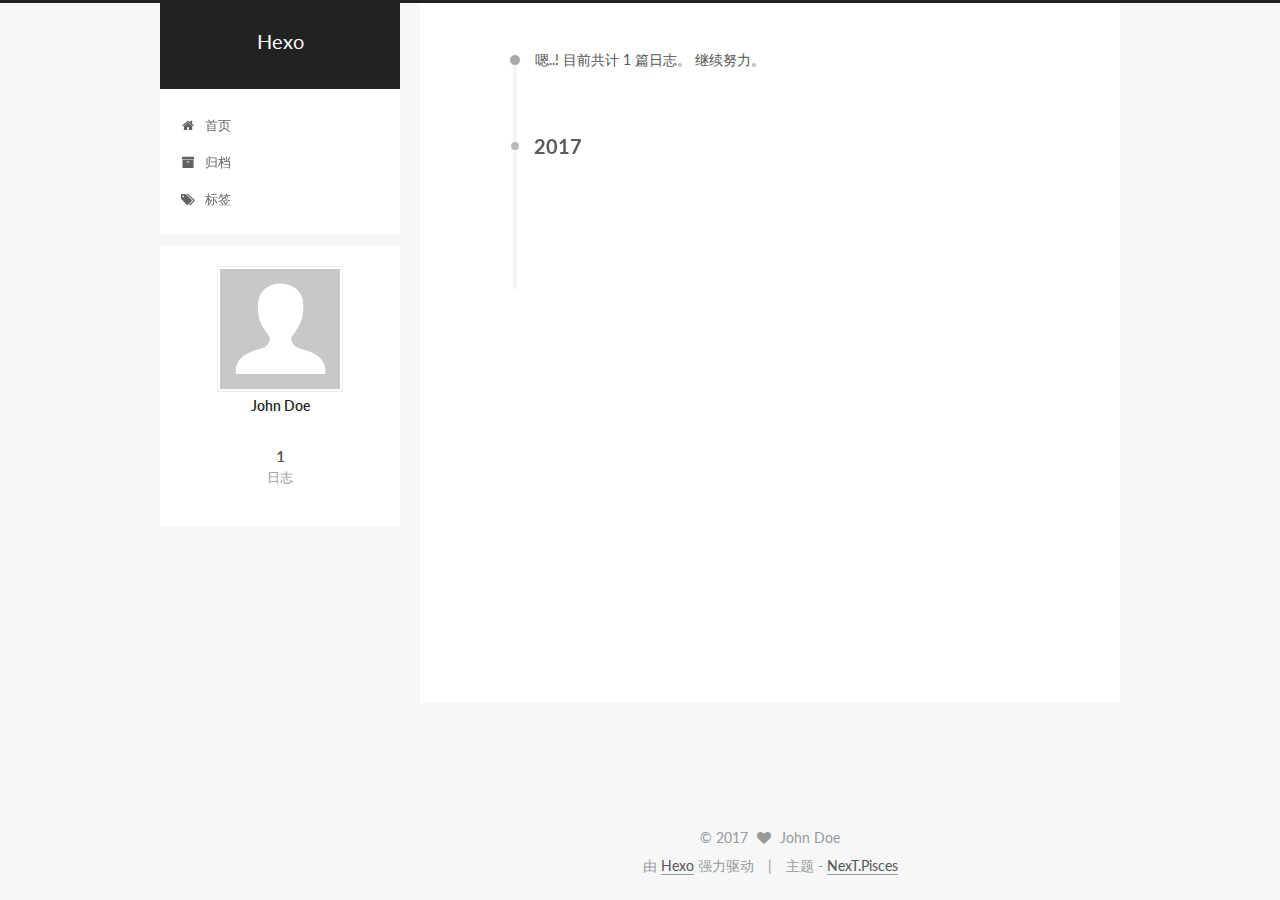
==== archives/index.html @ 8f7e2309 "Site updated: 2017-07-12 00:40:39" ====
<!doctype html>



  


<html class="theme-next pisces use-motion" lang="zh-Hans">
<head>
  <meta charset="UTF-8"/>
<meta http-equiv="X-UA-Compatible" content="IE=edge" />
<meta name="viewport" content="width=device-width, initial-scale=1, maximum-scale=1"/>









<meta http-equiv="Cache-Control" content="no-transform" />
<meta http-equiv="Cache-Control" content="no-siteapp" />















  
  
  <link href="/lib/fancybox/source/jquery.fancybox.css?v=2.1.5" rel="stylesheet" type="text/css" />




  
  
  
  

  
    
    
  

  

  

  

  

  
    
    
    <link href="//fonts.googleapis.com/css?family=Lato:300,300italic,400,400italic,700,700italic&subset=latin,latin-ext" rel="stylesheet" type="text/css">
  






<link href="/lib/font-awesome/css/font-awesome.min.css?v=4.6.2" rel="stylesheet" type="text/css" />

<link href="/css/main.css?v=5.1.1" rel="stylesheet" type="text/css" />


  <meta name="keywords" content="Hexo, NexT" />








  <link rel="shortcut icon" type="image/x-icon" href="/favicon.ico?v=5.1.1" />






<meta property="og:type" content="website">
<meta property="og:title" content="Hexo">
<meta property="og:url" content="http://yoursite.com/archives/index.html">
<meta property="og:site_name" content="Hexo">
<meta name="twitter:card" content="summary">
<meta name="twitter:title" content="Hexo">



<script type="text/javascript" id="hexo.configurations">
  var NexT = window.NexT || {};
  var CONFIG = {
    root: '/',
    scheme: 'Pisces',
    sidebar: {"position":"left","display":"post","offset":12,"offset_float":0,"b2t":false,"scrollpercent":false,"onmobile":false},
    fancybox: true,
    motion: true,
    duoshuo: {
      userId: '0',
      author: '博主'
    },
    algolia: {
      applicationID: '',
      apiKey: '',
      indexName: '',
      hits: {"per_page":10},
      labels: {"input_placeholder":"Search for Posts","hits_empty":"We didn't find any results for the search: ${query}","hits_stats":"${hits} results found in ${time} ms"}
    }
  };
</script>



  <link rel="canonical" href="http://yoursite.com/archives/"/>





  <title>归档 | Hexo</title>
  














</head>

<body itemscope itemtype="http://schema.org/WebPage" lang="zh-Hans">

  
  
    
  

  <div class="container sidebar-position-left  page-archive  ">
    <div class="headband"></div>

    <header id="header" class="header" itemscope itemtype="http://schema.org/WPHeader">
      <div class="header-inner"><div class="site-brand-wrapper">
  <div class="site-meta ">
    

    <div class="custom-logo-site-title">
      <a href="/"  class="brand" rel="start">
        <span class="logo-line-before"><i></i></span>
        <span class="site-title">Hexo</span>
        <span class="logo-line-after"><i></i></span>
      </a>
    </div>
      
        <p class="site-subtitle"></p>
      
  </div>

  <div class="site-nav-toggle">
    <button>
      <span class="btn-bar"></span>
      <span class="btn-bar"></span>
      <span class="btn-bar"></span>
    </button>
  </div>
</div>

<nav class="site-nav">
  

  
    <ul id="menu" class="menu">
      
        
        <li class="menu-item menu-item-home">
          <a href="/" rel="section">
            
              <i class="menu-item-icon fa fa-fw fa-home"></i> <br />
            
            首页
          </a>
        </li>
      
        
        <li class="menu-item menu-item-archives">
          <a href="/archives/" rel="section">
            
              <i class="menu-item-icon fa fa-fw fa-archive"></i> <br />
            
            归档
          </a>
        </li>
      
        
        <li class="menu-item menu-item-tags">
          <a href="/tags/" rel="section">
            
              <i class="menu-item-icon fa fa-fw fa-tags"></i> <br />
            
            标签
          </a>
        </li>
      

      
    </ul>
  

  
</nav>



 </div>
    </header>

    <main id="main" class="main">
      <div class="main-inner">
        <div class="content-wrap">
          <div id="content" class="content">
            

  <section id="posts" class="posts-collapse">
    <span class="archive-move-on"></span>

    <span class="archive-page-counter">
      
      
      
        
      
      嗯..! 目前共计 1 篇日志。 继续努力。
    </span>

    

      
      
      

      
        
        <div class="collection-title">
          <h2 class="archive-year motion-element" id="archive-year-2017">2017</h2>
        </div>
      
      

      

  <article class="post post-type-normal" itemscope itemtype="http://schema.org/Article">
    <header class="post-header">

      <h2 class="post-title">
        
            <a class="post-title-link" href="/2017/07/11/hello-world/" itemprop="url">
              
                <span itemprop="name">Hello World</span>
              
            </a>
        
      </h2>

      <div class="post-meta">
        <time class="post-time" itemprop="dateCreated"
              datetime="2017-07-11T23:07:12+08:00"
              content="2017-07-11" >
          07-11
        </time>
      </div>

    </header>
  </article>



    

  </section>

  



          </div>
          


          

        </div>
        
          
  
  <div class="sidebar-toggle">
    <div class="sidebar-toggle-line-wrap">
      <span class="sidebar-toggle-line sidebar-toggle-line-first"></span>
      <span class="sidebar-toggle-line sidebar-toggle-line-middle"></span>
      <span class="sidebar-toggle-line sidebar-toggle-line-last"></span>
    </div>
  </div>

  <aside id="sidebar" class="sidebar">
    <div id="sidebar-dimmer"></div>
    <div class="sidebar-inner">

      

      

      <section class="site-overview sidebar-panel sidebar-panel-active">
        <div class="site-author motion-element" itemprop="author" itemscope itemtype="http://schema.org/Person">
          <img class="site-author-image" itemprop="image"
               src="/images/avatar.gif"
               alt="John Doe" />
          <p class="site-author-name" itemprop="name">John Doe</p>
           
              <p class="site-description motion-element" itemprop="description"></p>
          
        </div>
        <nav class="site-state motion-element">

          
            <div class="site-state-item site-state-posts">
              <a href="/archives/">
                <span class="site-state-item-count">1</span>
                <span class="site-state-item-name">日志</span>
              </a>
            </div>
          

          

          

        </nav>

        

        <div class="links-of-author motion-element">
          
        </div>

        
        

        
        

        


      </section>

      

      

    </div>
  </aside>


        
      </div>
    </main>

    <footer id="footer" class="footer">
      <div class="footer-inner">
        <div class="copyright" >
  
  &copy; 
  <span itemprop="copyrightYear">2017</span>
  <span class="with-love">
    <i class="fa fa-heart"></i>
  </span>
  <span class="author" itemprop="copyrightHolder">John Doe</span>
</div>


<div class="powered-by">
  由 <a class="theme-link" href="https://hexo.io">Hexo</a> 强力驱动
</div>

<div class="theme-info">
  主题 -
  <a class="theme-link" href="https://github.com/iissnan/hexo-theme-next">
    NexT.Pisces
  </a>
</div>


        

        
      </div>
    </footer>

    
      <div class="back-to-top">
        <i class="fa fa-arrow-up"></i>
        
      </div>
    

  </div>

  

<script type="text/javascript">
  if (Object.prototype.toString.call(window.Promise) !== '[object Function]') {
    window.Promise = null;
  }
</script>









  












  
  <script type="text/javascript" src="/lib/jquery/index.js?v=2.1.3"></script>

  
  <script type="text/javascript" src="/lib/fastclick/lib/fastclick.min.js?v=1.0.6"></script>

  
  <script type="text/javascript" src="/lib/jquery_lazyload/jquery.lazyload.js?v=1.9.7"></script>

  
  <script type="text/javascript" src="/lib/velocity/velocity.min.js?v=1.2.1"></script>

  
  <script type="text/javascript" src="/lib/velocity/velocity.ui.min.js?v=1.2.1"></script>

  
  <script type="text/javascript" src="/lib/fancybox/source/jquery.fancybox.pack.js?v=2.1.5"></script>


  


  <script type="text/javascript" src="/js/src/utils.js?v=5.1.1"></script>

  <script type="text/javascript" src="/js/src/motion.js?v=5.1.1"></script>



  
  


  <script type="text/javascript" src="/js/src/affix.js?v=5.1.1"></script>

  <script type="text/javascript" src="/js/src/schemes/pisces.js?v=5.1.1"></script>



  
  
    <script type="text/javascript" id="motion.page.archive">
      $('.archive-year').velocity('transition.slideLeftIn');
    </script>
  


  


  <script type="text/javascript" src="/js/src/bootstrap.js?v=5.1.1"></script>



  


  




	





  





  






  





  

  

  

  

  

  

</body>
</html>
---- css/main.css ----
/* normalize.css v3.0.2 | MIT License | git.io/normalize */
html {
  font-family: sans-serif; /* 1 */
  -ms-text-size-adjust: 100%; /* 2 */
  -webkit-text-size-adjust: 100%; /* 2 */
}
body {
  margin: 0;
}
article,
aside,
details,
figcaption,
figure,
footer,
header,
hgroup,
main,
menu,
nav,
section,
summary {
  display: block;
}
audio,
canvas,
progress,
video {
  display: inline-block; /* 1 */
  vertical-align: baseline; /* 2 */
}
audio:not([controls]) {
  display: none;
  height: 0;
}
[hidden],
template {
  display: none;
}
a {
  background-color: transparent;
}
a:active,
a:hover {
  outline: 0;
}
abbr[title] {
  border-bottom: 1px dotted;
}
b,
strong {
  font-weight: bold;
}
dfn {
  font-style: italic;
}
h1 {
  font-size: 2em;
  margin: 0.67em 0;
}
mark {
  background: #ff0;
  color: #000;
}
small {
  font-size: 80%;
}
sub,
sup {
  font-size: 75%;
  line-height: 0;
  position: relative;
  vertical-align: baseline;
}
sup {
  top: -0.5em;
}
sub {
  bottom: -0.25em;
}
img {
  border: 0;
}
svg:not(:root) {
  overflow: hidden;
}
figure {
  margin: 1em 40px;
}
hr {
  -moz-box-sizing: content-box;
  box-sizing: content-box;
  height: 0;
}
pre {
  overflow: auto;
}
code,
kbd,
pre,
samp {
  font-family: monospace, monospace;
  font-size: 1em;
}
button,
input,
optgroup,
select,
textarea {
  color: inherit; /* 1 */
  font: inherit; /* 2 */
  margin: 0; /* 3 */
}
button {
  overflow: visible;
}
button,
select {
  text-transform: none;
}
button,
html input[type="button"],
input[type="reset"],
input[type="submit"] {
  -webkit-appearance: button; /* 2 */
  cursor: pointer; /* 3 */
}
button[disabled],
html input[disabled] {
  cursor: default;
}
button::-moz-focus-inner,
input::-moz-focus-inner {
  border: 0;
  padding: 0;
}
input {
  line-height: normal;
}
input[type="checkbox"],
input[type="radio"] {
  box-sizing: border-box; /* 1 */
  padding: 0; /* 2 */
}
input[type="number"]::-webkit-inner-spin-button,
input[type="number"]::-webkit-outer-spin-button {
  height: auto;
}
input[type="search"] {
  -webkit-appearance: textfield; /* 1 */
  -moz-box-sizing: content-box;
  -webkit-box-sizing: content-box; /* 2 */
  box-sizing: content-box;
}
input[type="search"]::-webkit-search-cancel-button,
input[type="search"]::-webkit-search-decoration {
  -webkit-appearance: none;
}
fieldset {
  border: 1px solid #c0c0c0;
  margin: 0 2px;
  padding: 0.35em 0.625em 0.75em;
}
legend {
  border: 0; /* 1 */
  padding: 0; /* 2 */
}
textarea {
  overflow: auto;
}
optgroup {
  font-weight: bold;
}
table {
  border-collapse: collapse;
  border-spacing: 0;
}
td,
th {
  padding: 0;
}
::selection {
  background: #262a30;
  color: #fff;
}
body {
  position: relative;
  font-family: 'Lato', "PingFang SC", "Microsoft YaHei", sans-serif;
  font-size: 14px;
  line-height: 2;
  color: #555;
  background: #f5f7f9;
}
@media (max-width: 767px) {
  body {
    padding-right: 0 !important;
  }
}
@media (min-width: 768px) and (max-width: 991px) {
  body {
    padding-right: 0 !important;
  }
}
@media (min-width: 1600px) {
  body {
    font-size: 16px;
  }
}
h1,
h2,
h3,
h4,
h5,
h6 {
  margin: 0;
  padding: 0;
  font-weight: bold;
  line-height: 1.5;
  font-family: 'Lato', "PingFang SC", "Microsoft YaHei", sans-serif;
}
h2,
h3,
h4,
h5,
h6 {
  margin: 20px 0 15px;
}
h1 {
  font-size: 22px;
}
@media (max-width: 767px) {
  h1 {
    font-size: 18px;
  }
}
h2 {
  font-size: 20px;
}
@media (max-width: 767px) {
  h2 {
    font-size: 16px;
  }
}
h3 {
  font-size: 18px;
}
@media (max-width: 767px) {
  h3 {
    font-size: 14px;
  }
}
h4 {
  font-size: 16px;
}
@media (max-width: 767px) {
  h4 {
    font-size: 12px;
  }
}
h5 {
  font-size: 14px;
}
@media (max-width: 767px) {
  h5 {
    font-size: 10px;
  }
}
h6 {
  font-size: 12px;
}
@media (max-width: 767px) {
  h6 {
    font-size: 8px;
  }
}
p {
  margin: 0 0 25px 0;
}
a {
  color: #555;
  text-decoration: none;
  border-bottom: 1px solid #999;
  word-wrap: break-word;
}
a:hover {
  color: #222;
  border-bottom-color: #222;
}
blockquote {
  margin: 0;
  padding: 0;
}
img {
  display: block;
  margin: auto;
  max-width: 100%;
  height: auto;
}
hr {
  margin: 40px 0;
  height: 3px;
  border: none;
  background-color: #ddd;
  background-image: repeating-linear-gradient(-45deg, #fff, #fff 4px, transparent 4px, transparent 8px);
}
blockquote {
  padding: 0 15px;
  color: #666;
  border-left: 4px solid #ddd;
}
blockquote cite::before {
  content: "-";
  padding: 0 5px;
}
dt {
  font-weight: 700;
}
dd {
  margin: 0;
  padding: 0;
}
.text-left {
  text-align: left;
}
.text-center {
  text-align: center;
}
.text-right {
  text-align: right;
}
.text-justify {
  text-align: justify;
}
.text-nowrap {
  white-space: nowrap;
}
.text-lowercase {
  text-transform: lowercase;
}
.text-uppercase {
  text-transform: uppercase;
}
.text-capitalize {
  text-transform: capitalize;
}
.center-block {
  display: block;
  margin-left: auto;
  margin-right: auto;
}
.clearfix:before,
.clearfix:after {
  content: " ";
  display: table;
}
.clearfix:after {
  clear: both;
}
.pullquote {
  width: 45%;
}
.pullquote.left {
  float: left;
  margin-left: 5px;
  margin-right: 10px;
}
.pullquote.right {
  float: right;
  margin-left: 10px;
  margin-right: 5px;
}
.affix.affix.affix {
  position: fixed;
}
.translation {
  margin-top: -20px;
  font-size: 14px;
  color: #999;
}
.scrollbar-measure {
  width: 100px;
  height: 100px;
  overflow: scroll;
  position: absolute;
  top: -9999px;
}
.use-motion .motion-element {
  opacity: 0;
}
table {
  margin: 20px 0;
  width: 100%;
  border-collapse: collapse;
  border-spacing: 0;
  border: 1px solid #ddd;
  font-size: 14px;
  table-layout: fixed;
  word-wrap: break-all;
}
table>tbody>tr:nth-of-type(odd) {
  background-color: #f9f9f9;
}
table>tbody>tr:hover {
  background-color: #f5f5f5;
}
caption,
th,
td {
  padding: 8px;
  text-align: left;
  vertical-align: middle;
  font-weight: normal;
}
th,
td {
  border-bottom: 3px solid #ddd;
  border-right: 1px solid #eee;
}
th {
  padding-bottom: 10px;
  font-weight: 700;
}
td {
  border-bottom-width: 1px;
}
html,
body {
  height: 100%;
}
.container {
  position: relative;
  min-height: 100%;
}
.header-inner {
  margin: 0 auto;
  padding: 100px 0 70px;
  width: 700px;
}
@media (min-width: 1600px) {
  .container .header-inner {
    width: 900px;
  }
}
.main {
  padding-bottom: 150px;
}
.main-inner {
  margin: 0 auto;
  width: 700px;
}
@media (min-width: 1600px) {
  .container .main-inner {
    width: 900px;
  }
}
.footer {
  position: absolute;
  left: 0;
  bottom: 0;
  width: 100%;
  min-height: 50px;
}
.footer-inner {
  box-sizing: border-box;
  margin: 20px auto;
  width: 700px;
}
@media (min-width: 1600px) {
  .container .footer-inner {
    width: 900px;
  }
}
pre,
.highlight {
  overflow: auto;
  margin: 20px 0;
  padding: 0;
  font-size: 13px;
  color: #4d4d4c;
  background: #f7f7f7;
  line-height: 1.6;
}
pre,
code {
  font-family: consolas, Menlo, "PingFang SC", "Microsoft YaHei", monospace;
}
code {
  padding: 2px 4px;
  word-wrap: break-word;
  color: #555;
  background: #eee;
  border-radius: 3px;
  font-size: 13px;
}
pre code {
  padding: 0;
  color: #4d4d4c;
  background: none;
  text-shadow: none;
}
.highlight {
  border-radius: 1px;
}
.highlight pre {
  border: none;
  margin: 0;
  padding: 10px 0;
}
.highlight table {
  margin: 0;
  width: auto;
  border: none;
}
.highlight td {
  border: none;
  padding: 0;
}
.highlight figcaption {
  font-size: 1em;
  color: #4d4d4c;
  line-height: 1em;
  margin-bottom: 1em;
}
.highlight figcaption:before,
.highlight figcaption:after {
  content: " ";
  display: table;
}
.highlight figcaption:after {
  clear: both;
}
.highlight figcaption a {
  float: right;
  color: #4d4d4c;
}
.highlight figcaption a:hover {
  border-bottom-color: #4d4d4c;
}
.highlight .gutter pre {
  padding-left: 10px;
  padding-right: 10px;
  color: #869194;
  text-align: right;
  background-color: #eff2f3;
}
.highlight .code pre {
  width: 100%;
  padding-left: 10px;
  padding-right: 10px;
  background-color: #f7f7f7;
}
.highlight .line {
  height: 20px;
}
.gutter {
  -webkit-user-select: none;
  -moz-user-select: none;
  -ms-user-select: none;
  user-select: none;
}
.gist table {
  width: auto;
}
.gist table td {
  border: none;
}
pre .deletion {
  background: #fdd;
}
pre .addition {
  background: #dfd;
}
pre .meta {
  color: #8959a8;
}
pre .comment {
  color: #8e908c;
}
pre .variable,
pre .attribute,
pre .tag,
pre .regexp,
pre .ruby .constant,
pre .xml .tag .title,
pre .xml .pi,
pre .xml .doctype,
pre .html .doctype,
pre .css .id,
pre .css .class,
pre .css .pseudo {
  color: #c82829;
}
pre .number,
pre .preprocessor,
pre .built_in,
pre .literal,
pre .params,
pre .constant,
pre .command {
  color: #f5871f;
}
pre .ruby .class .title,
pre .css .rules .attribute,
pre .string,
pre .value,
pre .inheritance,
pre .header,
pre .ruby .symbol,
pre .xml .cdata,
pre .special,
pre .number,
pre .formula {
  color: #718c00;
}
pre .title,
pre .css .hexcolor {
  color: #3e999f;
}
pre .function,
pre .python .decorator,
pre .python .title,
pre .ruby .function .title,
pre .ruby .title .keyword,
pre .perl .sub,
pre .javascript .title,
pre .coffeescript .title {
  color: #4271ae;
}
pre .keyword,
pre .javascript .function {
  color: #8959a8;
}
.full-image.full-image.full-image {
  border: none;
  max-width: 100%;
  width: auto;
  margin: 20px auto;
}
@media (min-width: 992px) {
  .full-image.full-image.full-image {
    max-width: none;
    width: 118%;
    margin: 0 -9%;
  }
}
.blockquote-center,
.page-home .post-type-quote blockquote,
.page-post-detail .post-type-quote blockquote {
  position: relative;
  margin: 40px 0;
  padding: 0;
  border-left: none;
  text-align: center;
}
.blockquote-center::before,
.page-home .post-type-quote blockquote::before,
.page-post-detail .post-type-quote blockquote::before,
.blockquote-center::after,
.page-home .post-type-quote blockquote::after,
.page-post-detail .post-type-quote blockquote::after {
  position: absolute;
  content: ' ';
  display: block;
  width: 100%;
  height: 24px;
  opacity: 0.2;
  background-repeat: no-repeat;
  background-position: 0 -6px;
  background-size: 22px 22px;
}
.blockquote-center::before,
.page-home .post-type-quote blockquote::before,
.page-post-detail .post-type-quote blockquote::before {
  top: -20px;
  background-image: url("../images/quote-l.svg");
  border-top: 1px solid #ccc;
}
.blockquote-center::after,
.page-home .post-type-quote blockquote::after,
.page-post-detail .post-type-quote blockquote::after {
  bottom: -20px;
  background-image: url("../images/quote-r.svg");
  border-bottom: 1px solid #ccc;
  background-position: 100% 8px;
}
.blockquote-center p,
.page-home .post-type-quote blockquote p,
.page-post-detail .post-type-quote blockquote p,
.blockquote-center div,
.page-home .post-type-quote blockquote div,
.page-post-detail .post-type-quote blockquote div {
  text-align: center;
}
.post .post-body .group-picture img {
  box-sizing: border-box;
  padding: 0 3px;
  border: none;
}
.post .group-picture-row {
  overflow: hidden;
  margin-top: 6px;
}
.post .group-picture-row:first-child {
  margin-top: 0;
}
.post .group-picture-column {
  float: left;
}
.page-post-detail .post-body .group-picture-column {
  float: none;
  margin-top: 10px;
  width: auto !important;
}
.page-post-detail .post-body .group-picture-column img {
  margin: 0 auto;
}
.page-archive .group-picture-container {
  overflow: hidden;
}
.page-archive .group-picture-row {
  float: left;
}
.page-archive .group-picture-row:first-child {
  margin-top: 6px;
}
.page-archive .group-picture-column {
  max-width: 150px;
  max-height: 150px;
}
.note {
  padding: 20px;
  margin: 20px 0;
  border: 1px solid #eee;
  border-left-width: 5px;
  border-radius: 3px;
}
.note h2,
.note h3,
.note h4,
.note h5,
.note h6 {
  margin-top: 0;
  margin-bottom: 5px;
  padding-top: 0 !important;
}
.note p:last-child {
  margin-bottom: 0;
}
.note code {
  border-radius: 3px;
}
.note+.note {
  margin-top: -5px;
}
.default {
  border-left-color: #777;
}
.default h2,
.default h3,
.default h4,
.default h5,
.default h6 {
  color: #777;
}
.primary {
  border-left-color: #428bca;
}
.primary h2,
.primary h3,
.primary h4,
.primary h5,
.primary h6 {
  color: #428bca;
}
.success {
  border-left-color: #5cb85c;
}
.success h2,
.success h3,
.success h4,
.success h5,
.success h6 {
  color: #5cb85c;
}
.danger {
  border-left-color: #d9534f;
}
.danger h2,
.danger h3,
.danger h4,
.danger h5,
.danger h6 {
  color: #d9534f;
}
.warning {
  border-left-color: #f0ad4e;
}
.warning h2,
.warning h3,
.warning h4,
.warning h5,
.warning h6 {
  color: #f0ad4e;
}
.info {
  border-left-color: #5bc0de;
}
.info h2,
.info h3,
.info h4,
.info h5,
.info h6 {
  color: #5bc0de;
}
.btn {
  display: inline-block;
  padding: 0 20px;
  font-size: 14px;
  color: #fff;
  background: #222;
  border: 2px solid #555;
  text-decoration: none;
  border-radius: 0;
  transition-property: background-color;
  transition-duration: 0.2s;
  transition-timing-function: ease-in-out;
  transition-delay: 0s;
}
.btn:hover,
.post-button .btn:hover {
  border-color: #222;
  color: #fff;
  background: #222;
}
.btn-bar {
  display: block;
  width: 22px;
  height: 2px;
  background: #555;
  border-radius: 1px;
}
.btn-bar+.btn-bar {
  margin-top: 4px;
}
.pagination {
  margin: 120px 0 40px;
  text-align: center;
  border-top: 1px solid #eee;
}
.page-number-basic,
.pagination .prev,
.pagination .next,
.pagination .page-number,
.pagination .space {
  display: inline-block;
  position: relative;
  top: -1px;
  margin: 0 10px;
  padding: 0 10px;
  line-height: 30px;
}
@media (max-width: 767px) {
  .page-number-basic,
  .pagination .prev,
  .pagination .next,
  .pagination .page-number,
  .pagination .space {
    margin: 0 5px;
  }
}
.pagination .prev,
.pagination .next,
.pagination .page-number {
  border-bottom: 0;
  border-top: 1px solid #eee;
  transition-property: border-color;
  transition-duration: 0.2s;
  transition-timing-function: ease-in-out;
  transition-delay: 0s;
}
.pagination .prev:hover,
.pagination .next:hover,
.pagination .page-number:hover {
  border-top-color: #222;
}
.pagination .space {
  padding: 0;
  margin: 0;
}
.pagination .prev {
  margin-left: 0;
}
.pagination .next {
  margin-right: 0;
}
.pagination .page-number.current {
  color: #fff;
  background: #ccc;
  border-top-color: #ccc;
}
@media (max-width: 767px) {
  .pagination {
    border-top: none;
  }
  .pagination .prev,
  .pagination .next,
  .pagination .page-number {
    margin-bottom: 10px;
    border-top: 0;
    border-bottom: 1px solid #eee;
  }
  .pagination .prev:hover,
  .pagination .next:hover,
  .pagination .page-number:hover {
    border-bottom-color: #222;
  }
}
.comments {
  margin: 60px 20px 0;
}
.tag-cloud {
  text-align: center;
}
.tag-cloud a {
  display: inline-block;
  margin: 10px;
}
.back-to-top {
  box-sizing: border-box;
  position: fixed;
  bottom: -100px;
  right: 30px;
  z-index: 1050;
  padding: 0 6px;
  width: 24px;
  background: #222;
  font-size: 12px;
  opacity: 0.6;
  color: #fff;
  cursor: pointer;
  text-align: center;
  -webkit-transform: translateZ(0);
  transition-property: bottom;
  transition-duration: 0.2s;
  transition-timing-function: ease-in-out;
  transition-delay: 0s;
}
@media (min-width: 768px) and (max-width: 991px) {
  .back-to-top {
    display: none !important;
  }
}
@media (max-width: 767px) {
  .back-to-top {
    display: none !important;
  }
}
.back-to-top.back-to-top-on {
  bottom: 30px;
}
.header {
  background: transparent;
}
.header-inner {
  position: relative;
}
.headband {
  height: 3px;
  background: #222;
}
.site-meta {
  margin: 0;
  text-align: center;
}
@media (max-width: 767px) {
  .site-meta {
    text-align: center;
  }
}
.brand {
  position: relative;
  display: inline-block;
  padding: 0 40px;
  color: #fff;
  background: #222;
  border-bottom: none;
}
.brand:hover {
  color: #fff;
}
.logo {
  display: inline-block;
  margin-right: 5px;
  line-height: 36px;
  vertical-align: top;
}
.site-title {
  display: inline-block;
  vertical-align: top;
  line-height: 36px;
  font-size: 20px;
  font-weight: normal;
  font-family: 'Lato', "PingFang SC", "Microsoft YaHei", sans-serif;
}
.site-subtitle {
  margin-top: 10px;
  font-size: 13px;
  color: #ddd;
}
.use-motion .brand {
  opacity: 0;
}
.use-motion .logo,
.use-motion .site-title,
.use-motion .site-subtitle {
  opacity: 0;
  position: relative;
  top: -10px;
}
.site-nav-toggle {
  display: none;
  position: absolute;
  top: 10px;
  left: 10px;
}
@media (max-width: 767px) {
  .site-nav-toggle {
    display: block;
  }
}
.site-nav-toggle button {
  margin-top: 2px;
  padding: 9px 10px;
  background: transparent;
  border: none;
}
@media (max-width: 767px) {
  .site-nav {
    display: none;
    margin: 0 -10px;
    padding: 0 10px;
    clear: both;
    border-top: 1px solid #ddd;
  }
}
@media (min-width: 768px) and (max-width: 991px) {
  .site-nav {
    display: block !important;
  }
}
@media (min-width: 992px) {
  .site-nav {
    display: block !important;
  }
}
.menu {
  margin-top: 20px;
  padding-left: 0;
  text-align: center;
}
.menu .menu-item {
  display: inline-block;
  margin: 0 10px;
  list-style: none;
}
@media screen and (max-width: 767px) {
  .menu .menu-item {
    margin-top: 10px;
  }
}
.menu .menu-item a {
  display: block;
  font-size: 13px;
  line-height: inherit;
  border-bottom: 1px solid transparent;
  transition-property: border-color;
  transition-duration: 0.2s;
  transition-timing-function: ease-in-out;
  transition-delay: 0s;
}
.menu .menu-item a:hover,
.menu-item-active a {
  border-bottom-color: #222;
}
.menu .menu-item .fa {
  margin-right: 5px;
}
.use-motion .menu-item {
  opacity: 0;
}
.post-body {
  font-family: 'Lato', "PingFang SC", "Microsoft YaHei", sans-serif;
}
@media (max-width: 767px) {
  .post-body {
    word-break: break-word;
  }
}
.post-body .fancybox img {
  display: block !important;
  margin: 0 auto;
  cursor: pointer;
  cursor: zoom-in;
  cursor: -webkit-zoom-in;
}
.post-body .image-caption,
.post-body .figure .caption {
  margin: 10px auto 15px;
  text-align: center;
  font-size: 14px;
  color: #999;
  font-weight: bold;
  line-height: 1;
}
.post-sticky-flag {
  display: inline-block;
  font-size: 16px;
  -ms-transform: rotate(30deg);
  -webkit-transform: rotate(30deg);
  -moz-transform: rotate(30deg);
  -ms-transform: rotate(30deg);
  -o-transform: rotate(30deg);
  transform: rotate(30deg);
}
.posts-expand {
  padding-top: 40px;
}
@media (max-width: 767px) {
  .posts-expand {
    margin: 0 20px;
  }
  .post-body pre {
    padding: 10px;
  }
  .post-body pre .gutter pre {
    padding-right: 10px;
  }
  .post-body .highlight {
    margin-left: 0px;
    margin-right: 0px;
    padding: 0;
  }
  .post-body .highlight .gutter pre {
    padding-right: 10px;
  }
}
@media (min-width: 992px) {
  .posts-expand .post-body {
    text-align: justify;
  }
}
.posts-expand .post-body h2,
.posts-expand .post-body h3,
.posts-expand .post-body h4,
.posts-expand .post-body h5,
.posts-expand .post-body h6 {
  padding-top: 10px;
}
.posts-expand .post-body h2 .header-anchor,
.posts-expand .post-body h3 .header-anchor,
.posts-expand .post-body h4 .header-anchor,
.posts-expand .post-body h5 .header-anchor,
.posts-expand .post-body h6 .header-anchor {
  float: right;
  margin-left: 10px;
  color: #ccc;
  border-bottom-style: none;
  visibility: hidden;
}
.posts-expand .post-body h2 .header-anchor:hover,
.posts-expand .post-body h3 .header-anchor:hover,
.posts-expand .post-body h4 .header-anchor:hover,
.posts-expand .post-body h5 .header-anchor:hover,
.posts-expand .post-body h6 .header-anchor:hover {
  color: inherit;
}
.posts-expand .post-body h2:hover .header-anchor,
.posts-expand .post-body h3:hover .header-anchor,
.posts-expand .post-body h4:hover .header-anchor,
.posts-expand .post-body h5:hover .header-anchor,
.posts-expand .post-body h6:hover .header-anchor {
  visibility: visible;
}
.posts-expand .post-body ul li {
  list-style: circle;
}
.posts-expand .post-body img {
  box-sizing: border-box;
  margin: auto;
  padding: 3px;
  border: 1px solid #ddd;
}
.posts-expand .fancybox img {
  margin: 0 auto;
}
@media (max-width: 767px) {
  .posts-collapse {
    margin: 0 20px;
  }
  .posts-collapse .post-title,
  .posts-collapse .post-meta {
    display: block;
    width: auto;
    text-align: left;
  }
}
.posts-collapse {
  position: relative;
  z-index: 1010;
  margin-left: 55px;
}
.posts-collapse::after {
  content: " ";
  position: absolute;
  top: 20px;
  left: 0;
  margin-left: -2px;
  width: 4px;
  height: 100%;
  background: #f5f5f5;
  z-index: -1;
}
@media (max-width: 767px) {
  .posts-collapse {
    margin: 0 20px;
  }
}
.posts-collapse .collection-title {
  position: relative;
  margin: 60px 0;
}
.posts-collapse .collection-title h1,
.posts-collapse .collection-title h2 {
  margin-left: 20px;
}
.posts-collapse .collection-title small {
  color: #bbb;
  margin-left: 5px;
}
.posts-collapse .collection-title::before {
  content: " ";
  position: absolute;
  left: 0;
  top: 50%;
  margin-left: -4px;
  margin-top: -4px;
  width: 8px;
  height: 8px;
  background: #bbb;
  border-radius: 50%;
}
.posts-collapse .post {
  margin: 30px 0;
}
.posts-collapse .post-header {
  position: relative;
  transition-duration: 0.2s;
  transition-timing-function: ease-in-out;
  transition-delay: 0s;
  transition-property: border;
  border-bottom: 1px dashed #ccc;
}
.posts-collapse .post-header::before {
  content: " ";
  position: absolute;
  left: 0;
  top: 12px;
  width: 6px;
  height: 6px;
  margin-left: -4px;
  background: #bbb;
  border-radius: 50%;
  border: 1px solid #fff;
  transition-duration: 0.2s;
  transition-timing-function: ease-in-out;
  transition-delay: 0s;
  transition-property: background;
}
.posts-collapse .post-header:hover {
  border-bottom-color: #666;
}
.posts-collapse .post-header:hover::before {
  background: #222;
}
.posts-collapse .post-meta {
  position: absolute;
  font-size: 12px;
  left: 20px;
  top: 5px;
}
.posts-collapse .post-comments-count {
  display: none;
}
.posts-collapse .post-title {
  margin-left: 60px;
  font-size: 16px;
  font-weight: normal;
  line-height: inherit;
}
.posts-collapse .post-title::after {
  margin-left: 3px;
  opacity: 0.6;
}
.posts-collapse .post-title a {
  color: #666;
  border-bottom: none;
}
.page-home .post-type-quote .post-header,
.page-post-detail .post-type-quote .post-header,
.page-home .post-type-quote .post-tags,
.page-post-detail .post-type-quote .post-tags {
  display: none;
}
.posts-expand .post-title {
  font-size: 26px;
  text-align: center;
  word-break: break-word;
  font-weight: 400;
}
@media (max-width: 767px) {
  .posts-expand .post-title {
    font-size: 22px;
  }
}
.posts-expand .post-title-link {
  display: inline-block;
  position: relative;
  color: #555;
  border-bottom: none;
  line-height: 1.2;
  vertical-align: top;
}
.posts-expand .post-title-link::before {
  content: "";
  position: absolute;
  width: 100%;
  height: 2px;
  bottom: 0;
  left: 0;
  background-color: #000;
  visibility: hidden;
  -webkit-transform: scaleX(0);
  -moz-transform: scaleX(0);
  -ms-transform: scaleX(0);
  -o-transform: scaleX(0);
  transform: scaleX(0);
  transition-duration: 0.2s;
  transition-timing-function: ease-in-out;
  transition-delay: 0s;
}
.posts-expand .post-title-link:hover::before {
  visibility: visible;
  -webkit-transform: scaleX(1);
  -moz-transform: scaleX(1);
  -ms-transform: scaleX(1);
  -o-transform: scaleX(1);
  transform: scaleX(1);
}
.posts-expand .post-title-link .fa {
  font-size: 16px;
}
.posts-expand .post-meta {
  margin: 3px 0 60px 0;
  color: #999;
  font-family: 'Lato', "PingFang SC", "Microsoft YaHei", sans-serif;
  font-size: 12px;
  text-align: center;
}
.posts-expand .post-meta .post-category-list {
  display: inline-block;
  margin: 0;
  padding: 3px;
}
.posts-expand .post-meta .post-category-list-link {
  color: #999;
}
.posts-expand .post-meta .post-description {
  font-size: 14px;
  margin-top: 2px;
}
.post-wordcount {
  display: inline-block;
}
.post-meta-divider {
  margin: 0 0.5em;
}
.post-meta-item-icon {
  margin-right: 3px;
}
@media (min-width: 768px) and (max-width: 991px) {
  .post-meta-item-icon {
    display: inline-block;
  }
}
@media (max-width: 767px) {
  .post-meta-item-icon {
    display: inline-block;
  }
}
@media (min-width: 768px) and (max-width: 991px) {
  .post-meta-item-text {
    display: none;
  }
}
@media (max-width: 767px) {
  .post-meta-item-text {
    display: none;
  }
}
@media (max-width: 767px) {
  .posts-expand .post-comments-count {
    display: none;
  }
}
.post-button {
  margin-top: 50px;
}
.post-button .btn {
  color: #555;
  font-size: 14px;
  background: #fff;
  border-radius: 2px;
  line-height: 2;
  margin: 0 4px 8px 4px;
}
.post-button .fa-fw {
  width: 1.285714285714286em;
  text-align: left;
}
.posts-expand .post-tags {
  margin-top: 40px;
  text-align: center;
}
.posts-expand .post-tags a {
  display: inline-block;
  margin-right: 10px;
  font-size: 13px;
}
.post-nav {
  display: table;
  margin-top: 15px;
  width: 100%;
  border-top: 1px solid #eee;
}
.post-nav-divider {
  display: table-cell;
  width: 10%;
}
.post-nav-item {
  display: table-cell;
  padding: 10px 0 0 0;
  width: 45%;
  vertical-align: top;
}
.post-nav-item a {
  position: relative;
  display: block;
  line-height: 25px;
  font-size: 14px;
  color: #555;
  border-bottom: none;
}
.post-nav-item a:hover {
  color: #222;
  border-bottom: none;
}
.post-nav-item a:active {
  top: 2px;
}
.post-nav-item .fa {
  position: absolute;
  top: 8px;
  left: 0;
  font-size: 12px;
}
.post-nav-next a {
  padding-left: 15px;
}
.post-nav-prev {
  text-align: right;
}
.post-nav-prev a {
  padding-right: 15px;
}
.post-nav-prev .fa {
  right: 0;
  left: auto;
}
.posts-expand .post-eof {
  display: block;
  margin: 80px auto 60px;
  width: 8%;
  height: 1px;
  background: #ccc;
  text-align: center;
}
.post:last-child .post-eof.post-eof.post-eof {
  display: none;
}
.post-gallery {
  display: table;
  table-layout: fixed;
  width: 100%;
  border-collapse: separate;
}
.post-gallery-row {
  display: table-row;
}
.post-gallery .post-gallery-img {
  display: table-cell;
  text-align: center;
  vertical-align: middle;
  border: none;
}
.post-gallery .post-gallery-img img {
  max-width: 100%;
  max-height: 100%;
  border: none;
}
.fancybox-close,
.fancybox-close:hover {
  border: none;
}
.sidebar {
  position: fixed;
  right: 0;
  top: 0;
  bottom: 0;
  width: 0;
  z-index: 1040;
  box-shadow: inset 0 2px 6px #000;
  background: #222;
  -webkit-transform: translateZ(0);
}
.sidebar a {
  color: #999;
  border-bottom-color: #555;
}
.sidebar a:hover {
  color: #eee;
}
@media (min-width: 768px) and (max-width: 991px) {
  .sidebar {
    display: none !important;
  }
}
@media (max-width: 767px) {
  .sidebar {
    display: none !important;
  }
}
.sidebar-inner {
  position: relative;
  padding: 20px 10px;
  color: #999;
  text-align: center;
}
.sidebar-toggle {
  position: fixed;
  right: 30px;
  bottom: 45px;
  width: 14px;
  height: 14px;
  padding: 5px;
  background: #222;
  line-height: 0;
  z-index: 1050;
  cursor: pointer;
  -webkit-transform: translateZ(0);
}
@media (min-width: 768px) and (max-width: 991px) {
  .sidebar-toggle {
    display: none !important;
  }
}
@media (max-width: 767px) {
  .sidebar-toggle {
    display: none !important;
  }
}
.sidebar-toggle-line {
  position: relative;
  display: inline-block;
  vertical-align: top;
  height: 2px;
  width: 100%;
  background: #fff;
  margin-top: 3px;
}
.sidebar-toggle-line:first-child {
  margin-top: 0;
}
.site-author-image {
  display: block;
  margin: 0 auto;
  padding: 2px;
  max-width: 120px;
  height: auto;
  border: 1px solid #eee;
}
.site-author-name {
  margin: 0;
  text-align: center;
  color: #222;
  font-weight: 600;
}
.site-description {
  margin-top: 0;
  text-align: center;
  font-size: 13px;
  color: #999;
}
.site-state {
  overflow: hidden;
  line-height: 1.4;
  white-space: nowrap;
  text-align: center;
}
.site-state-item {
  display: inline-block;
  padding: 0 15px;
  border-left: 1px solid #eee;
}
.site-state-item:first-child {
  border-left: none;
}
.site-state-item a {
  border-bottom: none;
}
.site-state-item-count {
  display: block;
  text-align: center;
  color: inherit;
  font-weight: 600;
  font-size: 16px;
}
.site-state-item-name {
  font-size: 13px;
  color: #999;
}
.feed-link {
  margin-top: 20px;
}
.feed-link a {
  display: inline-block;
  padding: 0 15px;
  color: #fc6423;
  border: 1px solid #fc6423;
  border-radius: 4px;
}
.feed-link a i {
  color: #fc6423;
  font-size: 14px;
}
.feed-link a:hover {
  color: #fff;
  background: #fc6423;
}
.feed-link a:hover i {
  color: #fff;
}
.links-of-author {
  margin-top: 20px;
}
.links-of-author a {
  display: inline-block;
  vertical-align: middle;
  margin-right: 10px;
  margin-bottom: 10px;
  border-bottom-color: #555;
  font-size: 13px;
}
.links-of-author a:before {
  display: inline-block;
  vertical-align: middle;
  margin-right: 3px;
  content: " ";
  width: 4px;
  height: 4px;
  border-radius: 50%;
  background: #ff5e6e;
}
.links-of-blogroll {
  font-size: 13px;
}
.links-of-blogroll-title {
  margin-top: 20px;
  font-size: 14px;
  font-weight: 600;
}
.links-of-blogroll-list {
  margin: 0;
  padding: 0;
  list-style: none;
}
.links-of-blogroll-item {
  padding: 2px 10px;
}
.sidebar-nav {
  margin: 0 0 20px;
  padding-left: 0;
}
.sidebar-nav li {
  display: inline-block;
  cursor: pointer;
  border-bottom: 1px solid transparent;
  font-size: 14px;
  color: #555;
}
.sidebar-nav li:hover {
  color: #fc6423;
}
.page-post-detail .sidebar-nav-toc {
  padding: 0 5px;
}
.page-post-detail .sidebar-nav-overview {
  margin-left: 10px;
}
.sidebar-nav .sidebar-nav-active {
  color: #fc6423;
  border-bottom-color: #fc6423;
}
.sidebar-nav .sidebar-nav-active:hover {
  color: #fc6423;
}
.sidebar-panel {
  display: none;
}
.sidebar-panel-active {
  display: block;
}
.post-toc-empty {
  font-size: 14px;
  color: #666;
}
.post-toc-wrap {
  overflow: hidden;
}
.post-toc {
  overflow: auto;
}
.post-toc ol {
  margin: 0;
  padding: 0 2px 5px 10px;
  text-align: left;
  list-style: none;
  font-size: 14px;
}
.post-toc ol > ol {
  padding-left: 0;
}
.post-toc ol a {
  transition-duration: 0.2s;
  transition-timing-function: ease-in-out;
  transition-delay: 0s;
  transition-property: all;
  color: #666;
  border-bottom-color: #ccc;
}
.post-toc ol a:hover {
  color: #000;
  border-bottom-color: #000;
}
.post-toc .nav-item {
  overflow: hidden;
  text-overflow: ellipsis;
  white-space: nowrap;
  line-height: 1.8;
}
.post-toc .nav .nav-child {
  display: none;
}
.post-toc .nav .active > .nav-child {
  display: block;
}
.post-toc .nav .active-current > .nav-child {
  display: block;
}
.post-toc .nav .active-current > .nav-child > .nav-item {
  display: block;
}
.post-toc .nav .active > a {
  color: #fc6423;
  border-bottom-color: #fc6423;
}
.post-toc .nav .active-current > a {
  color: #fc6423;
}
.post-toc .nav .active-current > a:hover {
  color: #fc6423;
}
.sidebar-active #sidebar-dimmer {
  opacity: 0.7;
  -webkit-transform: translateX(-150%);
  -webkit-transform: translateX(-150%);
  -moz-transform: translateX(-150%);
  -ms-transform: translateX(-150%);
  -o-transform: translateX(-150%);
  transform: translateX(-150%);
  transition: opacity 0.2s;
}
#sidebar-dimmer {
  display: none;
  position: absolute;
  top: 0;
  left: 100%;
  width: 200%;
  height: 100%;
  background: #000;
  opacity: 0;
  transition: opacity 0.2s, transform 0s 0.2s;
}
@media (max-width: 767px) {
  #sidebar-dimmer {
    display: block;
  }
}
.footer {
  font-size: 14px;
  color: #999;
}
.footer img {
  border: none;
}
.footer-inner {
  text-align: center;
}
.with-love {
  display: inline-block;
  margin: 0 5px;
}
.powered-by,
.theme-info {
  display: inline-block;
}
.powered-by {
  margin-right: 10px;
}
.powered-by::after {
  content: "|";
  padding-left: 10px;
}
.cc-license {
  margin-top: 10px;
  text-align: center;
}
.cc-license .cc-opacity {
  opacity: 0.7;
  border-bottom: none;
}
.cc-license .cc-opacity:hover {
  opacity: 0.9;
}
.cc-license img {
  display: inline-block;
}
.theme-next #ds-thread #ds-reset {
  color: #555;
}
.theme-next #ds-thread #ds-reset .ds-replybox {
  margin-bottom: 30px;
}
.theme-next #ds-thread #ds-reset .ds-replybox .ds-avatar,
.theme-next #ds-reset .ds-avatar img {
  box-shadow: none;
}
.theme-next #ds-thread #ds-reset .ds-textarea-wrapper {
  border-color: #c7d4e1;
  background: none;
  border-top-right-radius: 3px;
  border-top-left-radius: 3px;
}
.theme-next #ds-thread #ds-reset .ds-textarea-wrapper textarea {
  height: 60px;
}
.theme-next #ds-reset .ds-rounded-top {
  border-radius: 0;
}
.theme-next #ds-thread #ds-reset .ds-post-toolbar {
  box-sizing: border-box;
  border: 1px solid #c7d4e1;
  background: #f6f8fa;
}
.theme-next #ds-thread #ds-reset .ds-post-options {
  height: 40px;
  border: none;
  background: none;
}
.theme-next #ds-thread #ds-reset .ds-toolbar-buttons {
  top: 11px;
}
.theme-next #ds-thread #ds-reset .ds-sync {
  top: 5px;
}
.theme-next #ds-thread #ds-reset .ds-post-button {
  top: 4px;
  right: 5px;
  width: 90px;
  height: 30px;
  border: 1px solid #c5ced7;
  border-radius: 3px;
  background-image: linear-gradient(#fbfbfc, #f5f7f9);
  color: #60676d;
}
.theme-next #ds-thread #ds-reset .ds-post-button:hover {
  background-position: 0 -30px;
  color: #60676d;
}
.theme-next #ds-thread #ds-reset .ds-comments-info {
  padding: 10px 0;
}
.theme-next #ds-thread #ds-reset .ds-sort {
  display: none;
}
.theme-next #ds-thread #ds-reset li.ds-tab a.ds-current {
  border: none;
  background: #f6f8fa;
  color: #60676d;
}
.theme-next #ds-thread #ds-reset li.ds-tab a.ds-current:hover {
  background-color: #e9f0f7;
  color: #60676d;
}
.theme-next #ds-thread #ds-reset li.ds-tab a {
  border-radius: 2px;
  padding: 5px;
}
.theme-next #ds-thread #ds-reset .ds-login-buttons p {
  color: #999;
  line-height: 36px;
}
.theme-next #ds-thread #ds-reset .ds-login-buttons .ds-service-list li {
  height: 28px;
}
.theme-next #ds-thread #ds-reset .ds-service-list a {
  background: none;
  padding: 5px;
  border: 1px solid;
  border-radius: 3px;
  text-align: center;
}
.theme-next #ds-thread #ds-reset .ds-service-list a:hover {
  color: #fff;
  background: #666;
}
.theme-next #ds-thread #ds-reset .ds-service-list .ds-weibo {
  color: #fc9b00;
  border-color: #fc9b00;
}
.theme-next #ds-thread #ds-reset .ds-service-list .ds-weibo:hover {
  background: #fc9b00;
}
.theme-next #ds-thread #ds-reset .ds-service-list .ds-qq {
  color: #60a3ec;
  border-color: #60a3ec;
}
.theme-next #ds-thread #ds-reset .ds-service-list .ds-qq:hover {
  background: #60a3ec;
}
.theme-next #ds-thread #ds-reset .ds-service-list .ds-renren {
  color: #2e7ac4;
  border-color: #2e7ac4;
}
.theme-next #ds-thread #ds-reset .ds-service-list .ds-renren:hover {
  background: #2e7ac4;
}
.theme-next #ds-thread #ds-reset .ds-service-list .ds-douban {
  color: #37994c;
  border-color: #37994c;
}
.theme-next #ds-thread #ds-reset .ds-service-list .ds-douban:hover {
  background: #37994c;
}
.theme-next #ds-thread #ds-reset .ds-service-list .ds-kaixin {
  color: #fef20d;
  border-color: #fef20d;
}
.theme-next #ds-thread #ds-reset .ds-service-list .ds-kaixin:hover {
  background: #fef20d;
}
.theme-next #ds-thread #ds-reset .ds-service-list .ds-netease {
  color: #f00;
  border-color: #f00;
}
.theme-next #ds-thread #ds-reset .ds-service-list .ds-netease:hover {
  background: #f00;
}
.theme-next #ds-thread #ds-reset .ds-service-list .ds-sohu {
  color: #ffcb05;
  border-color: #ffcb05;
}
.theme-next #ds-thread #ds-reset .ds-service-list .ds-sohu:hover {
  background: #ffcb05;
}
.theme-next #ds-thread #ds-reset .ds-service-list .ds-baidu {
  color: #2831e0;
  border-color: #2831e0;
}
.theme-next #ds-thread #ds-reset .ds-service-list .ds-baidu:hover {
  background: #2831e0;
}
.theme-next #ds-thread #ds-reset .ds-service-list .ds-google {
  color: #166bec;
  border-color: #166bec;
}
.theme-next #ds-thread #ds-reset .ds-service-list .ds-google:hover {
  background: #166bec;
}
.theme-next #ds-thread #ds-reset .ds-service-list .ds-weixin {
  color: #00ce0d;
  border-color: #00ce0d;
}
.theme-next #ds-thread #ds-reset .ds-service-list .ds-weixin:hover {
  background: #00ce0d;
}
.theme-next #ds-thread #ds-reset .ds-service-list .ds-more-services {
  border: none;
}
.theme-next #ds-thread #ds-reset .ds-service-list .ds-more-services:hover {
  background: none;
}
.theme-next #ds-reset .duoshuo-ua-admin {
  display: inline-block;
  color: #f00;
}
.theme-next #ds-reset .duoshuo-ua-platform,
.theme-next #ds-reset .duoshuo-ua-browser {
  color: #ccc;
}
.theme-next #ds-reset .duoshuo-ua-platform .fa,
.theme-next #ds-reset .duoshuo-ua-browser .fa {
  display: inline-block;
  margin-right: 3px;
}
.theme-next #ds-reset .duoshuo-ua-separator {
  display: inline-block;
  margin-left: 5px;
}
.theme-next .this_ua {
  background-color: #ccc !important;
  border-radius: 4px;
  padding: 0 5px !important;
  margin: 1px 1px !important;
  border: 1px solid #bbb !important;
  color: #fff;
  display: inline-block !important;
}
.theme-next .this_ua.admin {
  background-color: #d9534f !important;
  border-color: #d9534f !important;
}
.theme-next .this_ua.platform.iOS,
.theme-next .this_ua.platform.Mac,
.theme-next .this_ua.platform.Windows {
  background-color: #39b3d7 !important;
  border-color: #46b8da !important;
}
.theme-next .this_ua.platform.Linux {
  background-color: #3a3a3a !important;
  border-color: #1f1f1f !important;
}
.theme-next .this_ua.platform.Android {
  background-color: #00c47d !important;
  border-color: #01b171 !important;
}
.theme-next .this_ua.browser.Mobile,
.theme-next .this_ua.browser.Chrome {
  background-color: #5cb85c !important;
  border-color: #4cae4c !important;
}
.theme-next .this_ua.browser.Firefox {
  background-color: #f0ad4e !important;
  border-color: #eea236 !important;
}
.theme-next .this_ua.browser.Maxthon,
.theme-next .this_ua.browser.IE {
  background-color: #428bca !important;
  border-color: #357ebd !important;
}
.theme-next .this_ua.browser.baidu,
.theme-next .this_ua.browser.UCBrowser,
.theme-next .this_ua.browser.Opera {
  background-color: #d9534f !important;
  border-color: #d43f3a !important;
}
.theme-next .this_ua.browser.Android,
.theme-next .this_ua.browser.QQBrowser {
  background-color: #78ace9 !important;
  border-color: #4cae4c !important;
}
.post-spread {
  margin-top: 20px;
  text-align: center;
}
.jiathis_style {
  display: inline-block;
}
.jiathis_style a {
  border: none;
}
.fa {
  font-family: FontAwesome !important;
}
.post-spread {
  margin-top: 20px;
  text-align: center;
}
.bdshare-slide-button-box a {
  border: none;
}
.bdsharebuttonbox {
  display: inline-block;
}
.bdsharebuttonbox a {
  border: none;
}
.local-search-pop-overlay {
  position: fixed;
  width: 100%;
  height: 100%;
  top: 0;
  left: 0;
  z-index: 2080;
  background-color: rgba(0,0,0,0.3);
}
.local-search-popup {
  display: none;
  position: fixed;
  top: 10%;
  left: 50%;
  margin-left: -350px;
  width: 700px;
  height: 80%;
  padding: 0;
  background: #fff;
  color: #333;
  z-index: 9999;
  border-radius: 5px;
}
@media (max-width: 767px) {
  .local-search-popup {
    padding: 0;
    top: 0;
    left: 0;
    margin: 0;
    width: 100%;
    height: 100%;
    border-radius: 0;
  }
}
.local-search-popup ul.search-result-list {
  padding: 0;
  margin: 0 5px;
}
.local-search-popup p.search-result {
  border-bottom: 1px dashed #ccc;
  padding: 5px 0;
}
.local-search-popup a.search-result-title {
  font-weight: bold;
  font-size: 16px;
}
.local-search-popup .search-keyword {
  border-bottom: 1px dashed #f00;
  font-weight: bold;
  color: #f00;
}
.local-search-popup .local-search-header {
  padding: 5px;
  height: 36px;
  background: #f5f5f5;
  border-top-left-radius: 5px;
  border-top-right-radius: 5px;
}
.local-search-popup #local-search-result {
  overflow: auto;
  position: relative;
  padding: 5px 25px;
  height: calc(100% - 55px);
}
.local-search-popup .local-search-input-wrapper {
  display: inline-block;
  width: calc(100% - 90px);
  height: 36px;
  line-height: 36px;
  padding: 0 5px;
}
.local-search-popup .local-search-input-wrapper input {
  padding: 8px 0;
  height: 20px;
  display: block;
  width: 100%;
  outline: none;
  border: none;
  background: transparent;
  vertical-align: middle;
}
.local-search-popup .search-icon,
.local-search-popup .popup-btn-close {
  display: inline-block;
  font-size: 18px;
  color: #999;
  height: 36px;
  width: 18px;
  padding-left: 10px;
  padding-right: 10px;
}
.local-search-popup .search-icon {
  float: left;
}
.local-search-popup .popup-btn-close {
  border-left: 1px solid #eee;
  float: right;
  cursor: pointer;
}
.local-search-popup #no-result {
  position: absolute;
  left: 50%;
  top: 50%;
  -webkit-transform: translate(-50%, -50%);
  -webkit-transform: translate(-50%, -50%);
  -moz-transform: translate(-50%, -50%);
  -ms-transform: translate(-50%, -50%);
  -o-transform: translate(-50%, -50%);
  transform: translate(-50%, -50%);
  color: #ccc;
}
@media (min-width: 768px) and (max-width: 991px) {
  .busuanzi-count {
    width: auto;
  }
}
@media (max-width: 767px) {
  .busuanzi-count {
    width: auto;
  }
}
.site-uv,
.site-pv,
.page-pv {
  display: inline-block;
}
.site-uv .busuanzi-value,
.site-pv .busuanzi-value,
.page-pv .busuanzi-value {
  margin: 0 5px;
}
.site-uv {
  margin-right: 10px;
}
.site-uv::after {
  content: "|";
  padding-left: 10px;
}
.use-motion .post {
  opacity: 0;
}
.page-archive .archive-page-counter {
  position: relative;
  top: 3px;
  left: 20px;
}
@media (max-width: 767px) {
  .page-archive .archive-page-counter {
    top: 5px;
  }
}
.page-archive .posts-collapse .archive-move-on {
  position: absolute;
  top: 11px;
  left: 0;
  margin-left: -6px;
  width: 10px;
  height: 10px;
  opacity: 0.5;
  background: #555;
  border: 1px solid #fff;
  border-radius: 50%;
}
.category-all-page .category-all-title {
  text-align: center;
}
.category-all-page .category-all {
  margin-top: 20px;
}
.category-all-page .category-list {
  margin: 0;
  padding: 0;
  list-style: none;
}
.category-all-page .category-list-item {
  margin: 5px 10px;
}
.category-all-page .category-list-count {
  color: #bbb;
}
.category-all-page .category-list-count:before {
  display: inline;
  content: " (";
}
.category-all-page .category-list-count:after {
  display: inline;
  content: ") ";
}
.category-all-page .category-list-child {
  padding-left: 10px;
}
#schedule ul#event-list {
  padding-left: 30px;
}
#schedule ul#event-list hr {
  margin: 20px 0 45px 0 !important;
  background: #222;
}
#schedule ul#event-list hr:after {
  display: inline-block;
  content: 'NOW';
  background: #222;
  color: #fff;
  font-weight: bold;
  text-align: right;
  padding: 0 5px;
}
#schedule ul#event-list li.event {
  margin: 20px 0px;
  background: #f9f9f9;
  padding-left: 10px;
  min-height: 40px;
}
#schedule ul#event-list li.event h2.event-summary {
  margin: 0;
  padding-bottom: 3px;
}
#schedule ul#event-list li.event h2.event-summary:before {
  display: inline-block;
  font-family: FontAwesome;
  font-size: 8px;
  content: '\f111';
  vertical-align: middle;
  margin-right: 25px;
  color: #bbb;
}
#schedule ul#event-list li.event span.event-relative-time {
  display: inline-block;
  font-size: 12px;
  font-weight: 400;
  padding-left: 12px;
  color: #bbb;
}
#schedule ul#event-list li.event span.event-details {
  display: block;
  color: #bbb;
  margin-left: 56px;
  padding-top: 3px;
  padding-bottom: 6px;
  text-indent: -24px;
  line-height: 18px;
}
#schedule ul#event-list li.event span.event-details:before {
  text-indent: 0;
  display: inline-block;
  width: 14px;
  font-family: FontAwesome;
  text-align: center;
  margin-right: 9px;
  color: #bbb;
}
#schedule ul#event-list li.event span.event-details.event-location:before {
  content: '\f041';
}
#schedule ul#event-list li.event span.event-details.event-duration:before {
  content: '\f017';
}
#schedule ul#event-list li.event-past {
  background: #fcfcfc;
}
#schedule ul#event-list li.event-past > * {
  opacity: 0.6;
}
#schedule ul#event-list li.event-past h2.event-summary {
  color: #bbb;
}
#schedule ul#event-list li.event-past h2.event-summary:before {
  color: #dfdfdf;
}
#schedule ul#event-list li.event-now {
  background: #222;
  color: #fff;
  padding: 15px 0 15px 10px;
}
#schedule ul#event-list li.event-now h2.event-summary:before {
  -webkit-transform: scale(1.2);
  -moz-transform: scale(1.2);
  -ms-transform: scale(1.2);
  -o-transform: scale(1.2);
  transform: scale(1.2);
  color: #fff;
  animation: dot-flash 1s alternate infinite ease-in-out;
}
#schedule ul#event-list li.event-now * {
  color: #fff !important;
}
@-moz-keyframes dot-flash {
  from {
    opacity: 1;
    -webkit-transform: scale(1.1);
    -moz-transform: scale(1.1);
    -ms-transform: scale(1.1);
    -o-transform: scale(1.1);
    transform: scale(1.1);
  }
  to {
    opacity: 0;
    -webkit-transform: scale(1);
    -moz-transform: scale(1);
    -ms-transform: scale(1);
    -o-transform: scale(1);
    transform: scale(1);
  }
}
@-webkit-keyframes dot-flash {
  from {
    opacity: 1;
    -webkit-transform: scale(1.1);
    -moz-transform: scale(1.1);
    -ms-transform: scale(1.1);
    -o-transform: scale(1.1);
    transform: scale(1.1);
  }
  to {
    opacity: 0;
    -webkit-transform: scale(1);
    -moz-transform: scale(1);
    -ms-transform: scale(1);
    -o-transform: scale(1);
    transform: scale(1);
  }
}
@-o-keyframes dot-flash {
  from {
    opacity: 1;
    -webkit-transform: scale(1.1);
    -moz-transform: scale(1.1);
    -ms-transform: scale(1.1);
    -o-transform: scale(1.1);
    transform: scale(1.1);
  }
  to {
    opacity: 0;
    -webkit-transform: scale(1);
    -moz-transform: scale(1);
    -ms-transform: scale(1);
    -o-transform: scale(1);
    transform: scale(1);
  }
}
@keyframes dot-flash {
  from {
    opacity: 1;
    -webkit-transform: scale(1.1);
    -moz-transform: scale(1.1);
    -ms-transform: scale(1.1);
    -o-transform: scale(1.1);
    transform: scale(1.1);
  }
  to {
    opacity: 0;
    -webkit-transform: scale(1);
    -moz-transform: scale(1);
    -ms-transform: scale(1);
    -o-transform: scale(1);
    transform: scale(1);
  }
}
.page-post-detail .sidebar-toggle-line {
  background: #fc6423;
}
.page-post-detail .comments {
  overflow: hidden;
}
.header {
  position: relative;
  margin: 0 auto;
  width: 960px;
}
@media (min-width: 768px) and (max-width: 991px) {
  .header {
    width: auto;
  }
}
@media (max-width: 767px) {
  .header {
    width: auto;
  }
}
.header-inner {
  position: absolute;
  top: 0;
  overflow: hidden;
  padding: 0;
  width: 240px;
  background: #fff;
  box-shadow: initial;
  border-radius: initial;
}
@media (min-width: 1600px) {
  .container .header-inner {
    width: 240px;
  }
}
@media (min-width: 768px) and (max-width: 991px) {
  .header-inner {
    position: relative;
    width: auto;
    border-radius: initial;
  }
}
@media (max-width: 767px) {
  .header-inner {
    position: relative;
    width: auto;
    border-radius: initial;
  }
}
.main:before,
.main:after {
  content: " ";
  display: table;
}
.main:after {
  clear: both;
}
@media (min-width: 768px) and (max-width: 991px) {
  .main {
    padding-bottom: 100px;
  }
}
@media (max-width: 767px) {
  .main {
    padding-bottom: 100px;
  }
}
.container .main-inner {
  width: 960px;
}
@media (min-width: 768px) and (max-width: 991px) {
  .container .main-inner {
    width: auto;
  }
}
@media (max-width: 767px) {
  .container .main-inner {
    width: auto;
  }
}
.content-wrap {
  float: right;
  box-sizing: border-box;
  padding: 40px;
  width: 700px;
  background: #fff;
  min-height: 700px;
  box-shadow: initial;
  border-radius: initial;
}
@media (min-width: 768px) and (max-width: 991px) {
  .content-wrap {
    width: 100%;
    padding: 20px;
    border-radius: initial;
  }
}
@media (max-width: 767px) {
  .content-wrap {
    width: 100%;
    padding: 20px;
    min-height: auto;
    border-radius: initial;
  }
}
.sidebar {
  position: static;
  float: left;
  margin-top: 300px;
  width: 240px;
  background: #f5f7f9;
  box-shadow: none;
}
@media (min-width: 768px) and (max-width: 991px) {
  .sidebar {
    display: none;
  }
}
@media (max-width: 767px) {
  .sidebar {
    display: none;
  }
}
.sidebar-toggle {
  display: none;
}
.footer-inner {
  width: 960px;
  padding-left: 260px;
}
@media (min-width: 768px) and (max-width: 991px) {
  .footer-inner {
    width: auto;
    padding-left: 0 !important;
    padding-right: 0 !important;
  }
}
@media (max-width: 767px) {
  .footer-inner {
    width: auto;
    padding-left: 0 !important;
    padding-right: 0 !important;
  }
}
.sidebar-position-right .header-inner {
  right: 0;
}
.sidebar-position-right .content-wrap {
  float: left;
}
.sidebar-position-right .sidebar {
  float: right;
}
.sidebar-position-right .footer-inner {
  padding-left: 0;
  padding-right: 260px;
}
.site-brand-wrapper {
  position: relative;
}
.site-meta {
  padding: 20px 0;
  color: #fff;
  background: #222;
}
@media (min-width: 768px) and (max-width: 991px) {
  .site-meta {
    box-shadow: 0 0 16px rgba(0,0,0,0.5);
  }
}
@media (max-width: 767px) {
  .site-meta {
    box-shadow: 0 0 16px rgba(0,0,0,0.5);
  }
}
.brand {
  padding: 0;
  background: none;
}
.brand:hover {
  color: #fff;
}
.site-subtitle {
  margin: 10px 10px 0;
  font-weight: initial;
}
.site-search form {
  display: none;
}
.site-nav {
  border-top: none;
}
@media (min-width: 768px) and (max-width: 991px) {
  .site-nav {
    display: none !important;
  }
}
@media (min-width: 768px) and (max-width: 991px) {
  .site-nav-on {
    display: block !important;
  }
}
.menu .menu-item {
  display: block;
  margin: 0;
}
.menu .menu-item a {
  position: relative;
  box-sizing: border-box;
  padding: 5px 20px;
  text-align: left;
  line-height: inherit;
  transition-property: background-color;
  transition-duration: 0.2s;
  transition-timing-function: ease-in-out;
  transition-delay: 0s;
}
.menu .menu-item a:hover,
.menu-item-active a {
  background: #f9f9f9;
  border-bottom-color: #fff;
}
.menu .menu-item br {
  display: none;
}
.menu-item-active a:after {
  content: " ";
  position: absolute;
  top: 50%;
  margin-top: -3px;
  right: 15px;
  width: 6px;
  height: 6px;
  border-radius: 50%;
  background-color: #bbb;
}
.btn-bar {
  background-color: #fff;
}
.site-nav-toggle {
  left: 20px;
  top: 50%;
  -webkit-transform: translateY(-50%);
  -webkit-transform: translateY(-50%);
  -moz-transform: translateY(-50%);
  -ms-transform: translateY(-50%);
  -o-transform: translateY(-50%);
  transform: translateY(-50%);
}
@media (min-width: 768px) and (max-width: 991px) {
  .site-nav-toggle {
    display: block;
  }
}
.use-motion .sidebar .motion-element {
  opacity: 1;
}
.sidebar {
  display: none;
  right: auto;
  bottom: auto;
  -webkit-transform: none;
}
.sidebar-inner {
  box-sizing: border-box;
  width: 240px;
  color: #555;
  background: #fff;
  box-shadow: initial;
  border-radius: initial;
}
.sidebar-inner.affix {
  position: fixed;
  top: 0px;
}
.site-overview {
  margin: 0 2px;
  text-align: left;
}
.site-author:before,
.site-author:after {
  content: " ";
  display: table;
}
.site-author:after {
  clear: both;
}
.sidebar a {
  color: #555;
}
.sidebar a:hover {
  color: #222;
}
.links-of-author-item a:before {
  display: none;
}
.links-of-author-item a {
  border-bottom: none;
  text-decoration: underline;
}
.feed-link {
  border-top: 1px dotted #ccc;
  border-bottom: 1px dotted #ccc;
  text-align: center;
}
.feed-link a {
  display: block;
  color: #fc6423;
  border: none;
}
.feed-link a:hover {
  background: none;
  color: #e34603;
}
.feed-link a:hover i {
  color: #e34603;
}
.links-of-author:before,
.links-of-author:after {
  content: " ";
  display: table;
}
.links-of-author:after {
  clear: both;
}
.links-of-author-item {
  float: left;
  margin: 5px 0 0;
  width: 50%;
}
.links-of-author-item a {
  box-sizing: border-box;
  display: inline-block;
  margin-right: 0;
  margin-bottom: 0;
  padding: 0 5px;
  overflow: hidden;
  white-space: nowrap;
  text-overflow: ellipsis;
}
.links-of-author-item a {
  display: block;
  text-decoration: none;
}
.links-of-author-item a:hover {
  border-radius: 4px;
  background: #eee;
}
.links-of-author-item .fa {
  margin-right: 2px;
  font-size: 16px;
}
.links-of-author-item .fa-globe {
  font-size: 15px;
}
.links-of-blogroll {
  margin-top: 20px;
  padding: 3px 0 0;
  border-top: 1px dotted #ccc;
}
.links-of-blogroll-title {
  margin-top: 0;
}
.links-of-blogroll-item {
  padding: 0;
}
.links-of-blogroll-inline:before,
.links-of-blogroll-inline:after {
  content: " ";
  display: table;
}
.links-of-blogroll-inline:after {
  clear: both;
}
.links-of-blogroll-inline .links-of-blogroll-item {
  float: left;
  margin: 5px 0 0;
  width: 50%;
}
.links-of-blogroll-inline .links-of-blogroll-item a {
  box-sizing: border-box;
  display: inline-block;
  margin-right: 0;
  margin-bottom: 0;
  padding: 0 5px;
  overflow: hidden;
  white-space: nowrap;
  text-overflow: ellipsis;
}
@media (max-width: 767px) {
  .post-body {
    text-align: justify;
  }
}
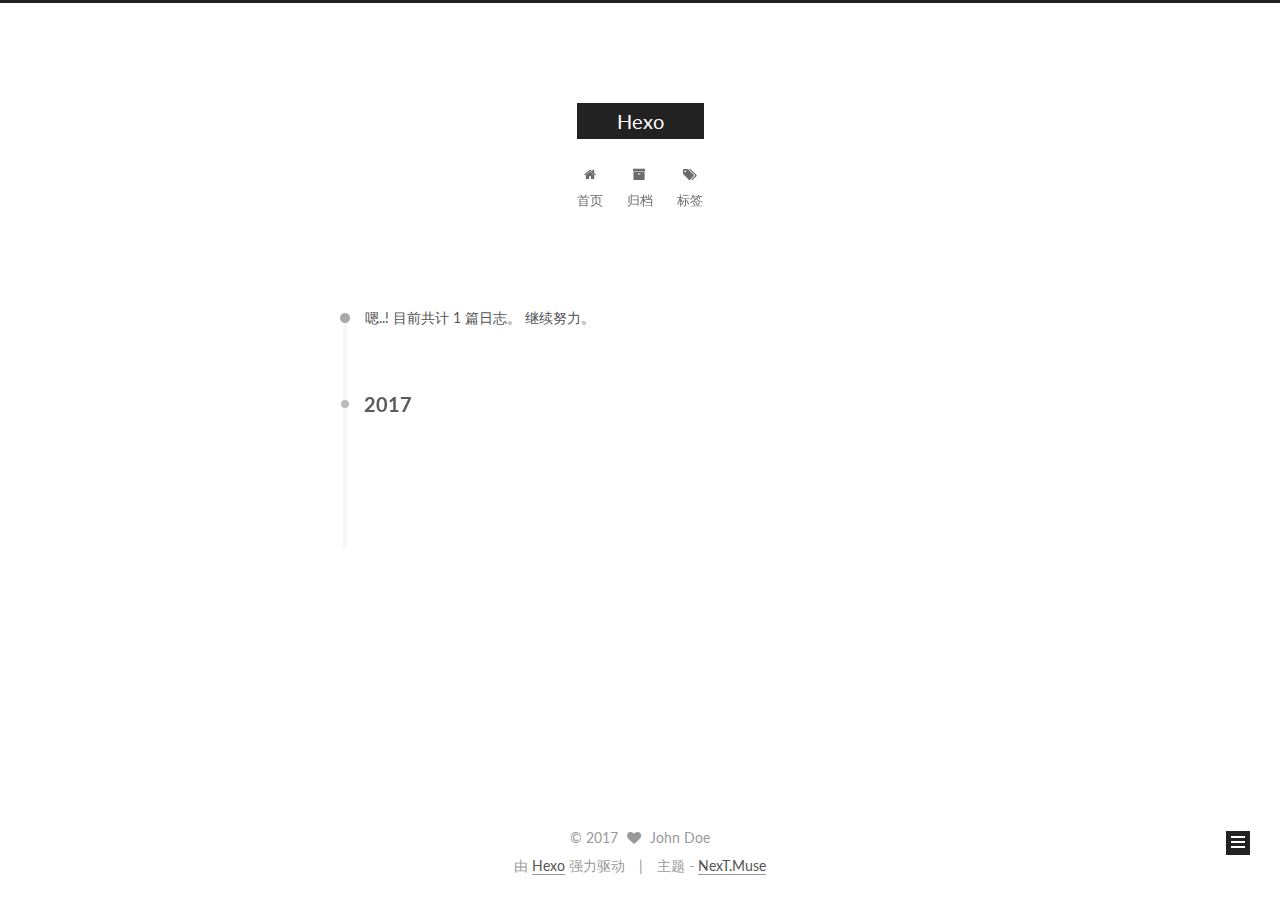
==== commit b9239049: "Site updated: 2017-07-12 00:58:31" ====
--- a/archives/index.html
+++ b/archives/index.html
@@ -5,7 +5,7 @@
   
 
 
-<html class="theme-next pisces use-motion" lang="zh-Hans">
+<html class="theme-next muse use-motion" lang="zh-Hans">
 <head>
   <meta charset="UTF-8"/>
 <meta http-equiv="X-UA-Compatible" content="IE=edge" />
@@ -106,7 +106,7 @@
   var NexT = window.NexT || {};
   var CONFIG = {
     root: '/',
-    scheme: 'Pisces',
+    scheme: 'Muse',
     sidebar: {"position":"left","display":"post","offset":12,"offset_float":0,"b2t":false,"scrollpercent":false,"onmobile":false},
     fancybox: true,
     motion: true,
@@ -405,7 +405,7 @@
 <div class="theme-info">
   主题 -
   <a class="theme-link" href="https://github.com/iissnan/hexo-theme-next">
-    NexT.Pisces
+    NexT.Muse
   </a>
 </div>
 
@@ -485,13 +485,6 @@
   
   
 
-
-  <script type="text/javascript" src="/js/src/affix.js?v=5.1.1"></script>
-
-  <script type="text/javascript" src="/js/src/schemes/pisces.js?v=5.1.1"></script>
-
-
-
   
   
     <script type="text/javascript" id="motion.page.archive">
--- a/css/main.css
+++ b/css/main.css
@@ -189,7 +189,7 @@
   font-size: 14px;
   line-height: 2;
   color: #555;
-  background: #f5f7f9;
+  background: #fff;
 }
 @media (max-width: 767px) {
   body {
@@ -639,8 +639,8 @@
 @media (min-width: 992px) {
   .full-image.full-image.full-image {
     max-width: none;
-    width: 118%;
-    margin: 0 -9%;
+    width: 110%;
+    margin: 25px -5%;
   }
 }
 .blockquote-center,
@@ -818,7 +818,7 @@
   font-size: 14px;
   color: #fff;
   background: #222;
-  border: 2px solid #555;
+  border: 2px solid #222;
   text-decoration: none;
   border-radius: 0;
   transition-property: background-color;
@@ -829,8 +829,8 @@
 .btn:hover,
 .post-button .btn:hover {
   border-color: #222;
-  color: #fff;
-  background: #222;
+  color: #222;
+  background: #fff;
 }
 .btn-bar {
   display: block;
@@ -935,7 +935,7 @@
   width: 24px;
   background: #222;
   font-size: 12px;
-  opacity: 0.6;
+  opacity: 1;
   color: #fff;
   cursor: pointer;
   text-align: center;
@@ -956,7 +956,7 @@
   }
 }
 .back-to-top.back-to-top-on {
-  bottom: 30px;
+  bottom: 19px;
 }
 .header {
   background: transparent;
@@ -1005,7 +1005,7 @@
 .site-subtitle {
   margin-top: 10px;
   font-size: 13px;
-  color: #ddd;
+  color: #999;
 }
 .use-motion .brand {
   opacity: 0;
@@ -1078,8 +1078,7 @@
   transition-timing-function: ease-in-out;
   transition-delay: 0s;
 }
-.menu .menu-item a:hover,
-.menu-item-active a {
+.menu .menu-item a:hover {
   border-bottom-color: #222;
 }
 .menu .menu-item .fa {
@@ -1416,10 +1415,10 @@
   margin-top: 50px;
 }
 .post-button .btn {
-  color: #555;
+  color: #fff;
   font-size: 14px;
-  background: #fff;
-  border-radius: 2px;
+  background: #222;
+  border-radius: 0;
   line-height: 2;
   margin: 0 4px 8px 4px;
 }
@@ -1594,20 +1593,20 @@
   display: block;
   margin: 0 auto;
   padding: 2px;
-  max-width: 120px;
+  max-width: 96px;
   height: auto;
-  border: 1px solid #eee;
+  border: 2px solid #333;
 }
 .site-author-name {
-  margin: 0;
-  text-align: center;
-  color: #222;
-  font-weight: 600;
+  margin: 5px 0 0;
+  text-align: center;
+  color: #f5f5f5;
+  font-weight: normal;
 }
 .site-description {
-  margin-top: 0;
-  text-align: center;
-  font-size: 13px;
+  margin-top: 5px;
+  text-align: center;
+  font-size: 14px;
   color: #999;
 }
 .site-state {
@@ -1619,7 +1618,7 @@
 .site-state-item {
   display: inline-block;
   padding: 0 15px;
-  border-left: 1px solid #eee;
+  border-left: 1px solid #333;
 }
 .site-state-item:first-child {
   border-left: none;
@@ -1632,11 +1631,11 @@
   text-align: center;
   color: inherit;
   font-weight: 600;
-  font-size: 16px;
+  font-size: 18px;
 }
 .site-state-item-name {
   font-size: 13px;
-  color: #999;
+  color: inherit;
 }
 .feed-link {
   margin-top: 20px;
@@ -1678,7 +1677,7 @@
   width: 4px;
   height: 4px;
   border-radius: 50%;
-  background: #ff5e6e;
+  background: #fa775c;
 }
 .links-of-blogroll {
   font-size: 13px;
@@ -1708,7 +1707,7 @@
   color: #555;
 }
 .sidebar-nav li:hover {
-  color: #fc6423;
+  color: #f5f5f5;
 }
 .page-post-detail .sidebar-nav-toc {
   padding: 0 5px;
@@ -1717,11 +1716,11 @@
   margin-left: 10px;
 }
 .sidebar-nav .sidebar-nav-active {
-  color: #fc6423;
-  border-bottom-color: #fc6423;
+  color: #87daff;
+  border-bottom-color: #87daff;
 }
 .sidebar-nav .sidebar-nav-active:hover {
-  color: #fc6423;
+  color: #87daff;
 }
 .sidebar-panel {
   display: none;
@@ -1754,12 +1753,12 @@
   transition-timing-function: ease-in-out;
   transition-delay: 0s;
   transition-property: all;
-  color: #666;
+  color: #999;
+  border-bottom-color: #555;
+}
+.post-toc ol a:hover {
+  color: #ccc;
   border-bottom-color: #ccc;
-}
-.post-toc ol a:hover {
-  color: #000;
-  border-bottom-color: #000;
 }
 .post-toc .nav-item {
   overflow: hidden;
@@ -1780,14 +1779,14 @@
   display: block;
 }
 .post-toc .nav .active > a {
-  color: #fc6423;
-  border-bottom-color: #fc6423;
+  color: #87daff;
+  border-bottom-color: #87daff;
 }
 .post-toc .nav .active-current > a {
-  color: #fc6423;
+  color: #87daff;
 }
 .post-toc .nav .active-current > a:hover {
-  color: #fc6423;
+  color: #87daff;
 }
 .sidebar-active #sidebar-dimmer {
   opacity: 0.7;
@@ -2225,16 +2224,6 @@
   transform: translate(-50%, -50%);
   color: #ccc;
 }
-@media (min-width: 768px) and (max-width: 991px) {
-  .busuanzi-count {
-    width: auto;
-  }
-}
-@media (max-width: 767px) {
-  .busuanzi-count {
-    width: auto;
-  }
-}
 .site-uv,
 .site-pv,
 .page-pv {
@@ -2473,397 +2462,83 @@
   }
 }
 .page-post-detail .sidebar-toggle-line {
-  background: #fc6423;
+  background: #87daff;
 }
 .page-post-detail .comments {
   overflow: hidden;
 }
-.header {
-  position: relative;
-  margin: 0 auto;
-  width: 960px;
-}
-@media (min-width: 768px) and (max-width: 991px) {
-  .header {
-    width: auto;
-  }
-}
-@media (max-width: 767px) {
-  .header {
-    width: auto;
-  }
-}
-.header-inner {
-  position: absolute;
-  top: 0;
-  overflow: hidden;
-  padding: 0;
-  width: 240px;
-  background: #fff;
-  box-shadow: initial;
-  border-radius: initial;
-}
-@media (min-width: 1600px) {
-  .container .header-inner {
-    width: 240px;
-  }
-}
-@media (min-width: 768px) and (max-width: 991px) {
-  .header-inner {
-    position: relative;
-    width: auto;
-    border-radius: initial;
-  }
-}
-@media (max-width: 767px) {
-  .header-inner {
-    position: relative;
-    width: auto;
-    border-radius: initial;
-  }
-}
-.main:before,
-.main:after {
-  content: " ";
-  display: table;
-}
-.main:after {
-  clear: both;
-}
-@media (min-width: 768px) and (max-width: 991px) {
-  .main {
-    padding-bottom: 100px;
-  }
-}
-@media (max-width: 767px) {
-  .main {
-    padding-bottom: 100px;
-  }
-}
-.container .main-inner {
-  width: 960px;
-}
-@media (min-width: 768px) and (max-width: 991px) {
-  .container .main-inner {
-    width: auto;
-  }
-}
-@media (max-width: 767px) {
-  .container .main-inner {
-    width: auto;
-  }
-}
-.content-wrap {
-  float: right;
-  box-sizing: border-box;
-  padding: 40px;
-  width: 700px;
-  background: #fff;
-  min-height: 700px;
-  box-shadow: initial;
-  border-radius: initial;
-}
-@media (min-width: 768px) and (max-width: 991px) {
-  .content-wrap {
-    width: 100%;
-    padding: 20px;
-    border-radius: initial;
-  }
-}
-@media (max-width: 767px) {
-  .content-wrap {
-    width: 100%;
-    padding: 20px;
-    min-height: auto;
-    border-radius: initial;
-  }
-}
-.sidebar {
-  position: static;
-  float: left;
-  margin-top: 300px;
-  width: 240px;
-  background: #f5f7f9;
-  box-shadow: none;
-}
-@media (min-width: 768px) and (max-width: 991px) {
-  .sidebar {
-    display: none;
-  }
-}
-@media (max-width: 767px) {
-  .sidebar {
-    display: none;
-  }
-}
-.sidebar-toggle {
-  display: none;
-}
-.footer-inner {
-  width: 960px;
-  padding-left: 260px;
-}
-@media (min-width: 768px) and (max-width: 991px) {
+@media (max-width: 767px) {
+  .header-inner,
+  .container .main-inner,
   .footer-inner {
     width: auto;
-    padding-left: 0 !important;
-    padding-right: 0 !important;
-  }
-}
-@media (max-width: 767px) {
-  .footer-inner {
-    width: auto;
-    padding-left: 0 !important;
-    padding-right: 0 !important;
-  }
-}
-.sidebar-position-right .header-inner {
-  right: 0;
-}
-.sidebar-position-right .content-wrap {
-  float: left;
-}
-.sidebar-position-right .sidebar {
-  float: right;
-}
-.sidebar-position-right .footer-inner {
-  padding-left: 0;
-  padding-right: 260px;
-}
-.site-brand-wrapper {
-  position: relative;
-}
-.site-meta {
-  padding: 20px 0;
-  color: #fff;
-  background: #222;
-}
-@media (min-width: 768px) and (max-width: 991px) {
-  .site-meta {
-    box-shadow: 0 0 16px rgba(0,0,0,0.5);
-  }
-}
-@media (max-width: 767px) {
-  .site-meta {
-    box-shadow: 0 0 16px rgba(0,0,0,0.5);
-  }
-}
-.brand {
-  padding: 0;
+  }
+}
+embed {
+  display: block;
+  margin: 0px auto 25px auto;
+}
+.custom-logo .site-meta-headline {
+  text-align: center;
+}
+.custom-logo .brand {
   background: none;
 }
-.brand:hover {
-  color: #fff;
-}
-.site-subtitle {
-  margin: 10px 10px 0;
-  font-weight: initial;
+.custom-logo .site-title {
+  margin: 10px auto 0;
+  font-size: 24px;
+  color: #222;
+}
+.custom-logo .site-title a {
+  border: none;
+}
+.custom-logo-image {
+  margin: 0 auto;
+  padding: 5px;
+  max-width: 150px;
+  background: #fff;
+}
+@media (max-width: 767px) {
+  .site-nav {
+    position: absolute;
+    left: 0;
+    top: 52px;
+    margin: 0;
+    width: 100%;
+    padding: 0;
+    background: #fff;
+    border-bottom: 1px solid #ddd;
+    z-index: 1;
+  }
+}
+@media (max-width: 767px) {
+  .menu {
+    text-align: left;
+  }
+}
+@media (max-width: 767px) {
+  .menu .menu-item {
+    display: block;
+    margin: 0 10px;
+    vertical-align: top;
+  }
+}
+@media (max-width: 767px) {
+  .menu .menu-item br {
+    display: none;
+  }
+}
+@media (max-width: 767px) {
+  .menu .menu-item a {
+    padding: 5px 10px;
+  }
+}
+.menu .menu-item .fa {
+  margin-right: 0;
 }
 .site-search form {
   display: none;
 }
-.site-nav {
-  border-top: none;
-}
-@media (min-width: 768px) and (max-width: 991px) {
-  .site-nav {
-    display: none !important;
-  }
-}
-@media (min-width: 768px) and (max-width: 991px) {
-  .site-nav-on {
-    display: block !important;
-  }
-}
-.menu .menu-item {
-  display: block;
-  margin: 0;
-}
-.menu .menu-item a {
-  position: relative;
-  box-sizing: border-box;
-  padding: 5px 20px;
-  text-align: left;
-  line-height: inherit;
-  transition-property: background-color;
-  transition-duration: 0.2s;
-  transition-timing-function: ease-in-out;
-  transition-delay: 0s;
-}
-.menu .menu-item a:hover,
-.menu-item-active a {
-  background: #f9f9f9;
-  border-bottom-color: #fff;
-}
-.menu .menu-item br {
-  display: none;
-}
-.menu-item-active a:after {
-  content: " ";
-  position: absolute;
-  top: 50%;
-  margin-top: -3px;
-  right: 15px;
-  width: 6px;
-  height: 6px;
-  border-radius: 50%;
-  background-color: #bbb;
-}
-.btn-bar {
-  background-color: #fff;
-}
-.site-nav-toggle {
-  left: 20px;
-  top: 50%;
-  -webkit-transform: translateY(-50%);
-  -webkit-transform: translateY(-50%);
-  -moz-transform: translateY(-50%);
-  -ms-transform: translateY(-50%);
-  -o-transform: translateY(-50%);
-  transform: translateY(-50%);
-}
-@media (min-width: 768px) and (max-width: 991px) {
-  .site-nav-toggle {
-    display: block;
-  }
-}
-.use-motion .sidebar .motion-element {
-  opacity: 1;
-}
-.sidebar {
-  display: none;
-  right: auto;
-  bottom: auto;
-  -webkit-transform: none;
-}
-.sidebar-inner {
-  box-sizing: border-box;
-  width: 240px;
-  color: #555;
-  background: #fff;
-  box-shadow: initial;
-  border-radius: initial;
-}
-.sidebar-inner.affix {
-  position: fixed;
-  top: 0px;
-}
-.site-overview {
-  margin: 0 2px;
-  text-align: left;
-}
-.site-author:before,
-.site-author:after {
-  content: " ";
-  display: table;
-}
-.site-author:after {
-  clear: both;
-}
-.sidebar a {
-  color: #555;
-}
-.sidebar a:hover {
-  color: #222;
-}
-.links-of-author-item a:before {
-  display: none;
-}
-.links-of-author-item a {
-  border-bottom: none;
-  text-decoration: underline;
-}
-.feed-link {
-  border-top: 1px dotted #ccc;
-  border-bottom: 1px dotted #ccc;
-  text-align: center;
-}
-.feed-link a {
-  display: block;
-  color: #fc6423;
-  border: none;
-}
-.feed-link a:hover {
-  background: none;
-  color: #e34603;
-}
-.feed-link a:hover i {
-  color: #e34603;
-}
-.links-of-author:before,
-.links-of-author:after {
-  content: " ";
-  display: table;
-}
-.links-of-author:after {
-  clear: both;
-}
-.links-of-author-item {
-  float: left;
-  margin: 5px 0 0;
-  width: 50%;
-}
-.links-of-author-item a {
-  box-sizing: border-box;
-  display: inline-block;
-  margin-right: 0;
-  margin-bottom: 0;
-  padding: 0 5px;
-  overflow: hidden;
-  white-space: nowrap;
-  text-overflow: ellipsis;
-}
-.links-of-author-item a {
-  display: block;
-  text-decoration: none;
-}
-.links-of-author-item a:hover {
-  border-radius: 4px;
-  background: #eee;
-}
-.links-of-author-item .fa {
-  margin-right: 2px;
-  font-size: 16px;
-}
-.links-of-author-item .fa-globe {
-  font-size: 15px;
-}
-.links-of-blogroll {
-  margin-top: 20px;
-  padding: 3px 0 0;
-  border-top: 1px dotted #ccc;
-}
-.links-of-blogroll-title {
-  margin-top: 0;
-}
-.links-of-blogroll-item {
-  padding: 0;
-}
-.links-of-blogroll-inline:before,
-.links-of-blogroll-inline:after {
-  content: " ";
-  display: table;
-}
-.links-of-blogroll-inline:after {
-  clear: both;
-}
 .links-of-blogroll-inline .links-of-blogroll-item {
-  float: left;
-  margin: 5px 0 0;
-  width: 50%;
-}
-.links-of-blogroll-inline .links-of-blogroll-item a {
-  box-sizing: border-box;
-  display: inline-block;
-  margin-right: 0;
-  margin-bottom: 0;
-  padding: 0 5px;
-  overflow: hidden;
-  white-space: nowrap;
-  text-overflow: ellipsis;
-}
-@media (max-width: 767px) {
-  .post-body {
-    text-align: justify;
-  }
-}
+  display: inline-block;
+}
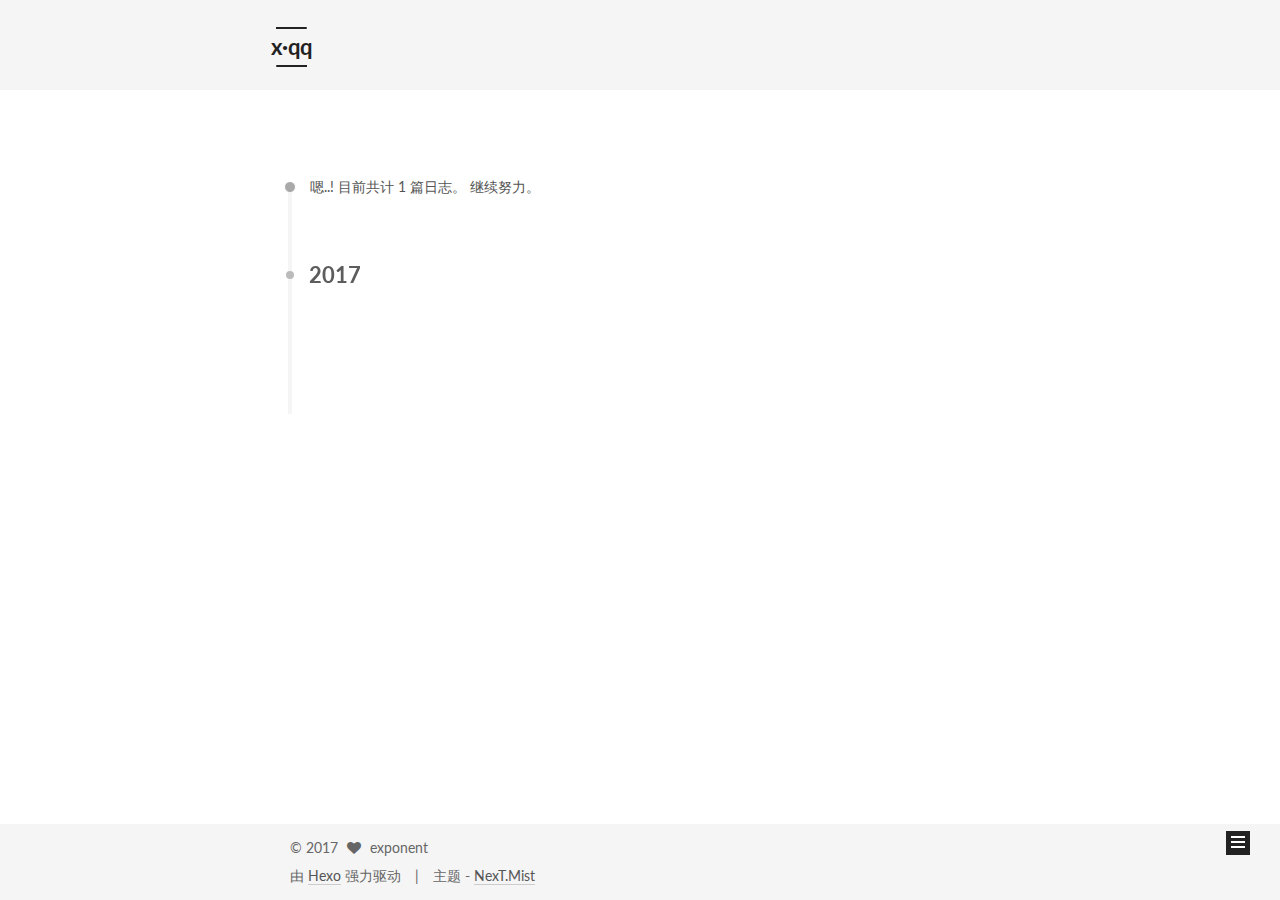
==== commit fb7bc3b4: "Site updated: 2017-07-12 23:41:24" ====
--- a/archives/index.html
+++ b/archives/index.html
@@ -5,7 +5,7 @@
   
 
 
-<html class="theme-next muse use-motion" lang="zh-Hans">
+<html class="theme-next mist use-motion" lang="zh-Hans">
 <head>
   <meta charset="UTF-8"/>
 <meta http-equiv="X-UA-Compatible" content="IE=edge" />
@@ -93,12 +93,15 @@
 
 
 
+<meta name="description" content="你想拥有你从未有过的东西，就必须去做你从未做过的事情">
 <meta property="og:type" content="website">
-<meta property="og:title" content="Hexo">
+<meta property="og:title" content="x·qq">
 <meta property="og:url" content="http://yoursite.com/archives/index.html">
-<meta property="og:site_name" content="Hexo">
+<meta property="og:site_name" content="x·qq">
+<meta property="og:description" content="你想拥有你从未有过的东西，就必须去做你从未做过的事情">
 <meta name="twitter:card" content="summary">
-<meta name="twitter:title" content="Hexo">
+<meta name="twitter:title" content="x·qq">
+<meta name="twitter:description" content="你想拥有你从未有过的东西，就必须去做你从未做过的事情">
 
 
 
@@ -106,7 +109,7 @@
   var NexT = window.NexT || {};
   var CONFIG = {
     root: '/',
-    scheme: 'Muse',
+    scheme: 'Mist',
     sidebar: {"position":"left","display":"post","offset":12,"offset_float":0,"b2t":false,"scrollpercent":false,"onmobile":false},
     fancybox: true,
     motion: true,
@@ -132,7 +135,7 @@
 
 
 
-  <title>归档 | Hexo</title>
+  <title>归档 | x·qq</title>
   
 
 
@@ -168,7 +171,7 @@
     <div class="custom-logo-site-title">
       <a href="/"  class="brand" rel="start">
         <span class="logo-line-before"><i></i></span>
-        <span class="site-title">Hexo</span>
+        <span class="site-title">x·qq</span>
         <span class="logo-line-after"><i></i></span>
       </a>
     </div>
@@ -203,6 +206,16 @@
         </li>
       
         
+        <li class="menu-item menu-item-categories">
+          <a href="/categories/" rel="section">
+            
+              <i class="menu-item-icon fa fa-fw fa-th"></i> <br />
+            
+            分类
+          </a>
+        </li>
+      
+        
         <li class="menu-item menu-item-archives">
           <a href="/archives/" rel="section">
             
@@ -333,10 +346,10 @@
         <div class="site-author motion-element" itemprop="author" itemscope itemtype="http://schema.org/Person">
           <img class="site-author-image" itemprop="image"
                src="/images/avatar.gif"
-               alt="John Doe" />
-          <p class="site-author-name" itemprop="name">John Doe</p>
+               alt="exponent" />
+          <p class="site-author-name" itemprop="name">exponent</p>
            
-              <p class="site-description motion-element" itemprop="description"></p>
+              <p class="site-description motion-element" itemprop="description">你想拥有你从未有过的东西，就必须去做你从未做过的事情</p>
           
         </div>
         <nav class="site-state motion-element">
@@ -394,7 +407,7 @@
   <span class="with-love">
     <i class="fa fa-heart"></i>
   </span>
-  <span class="author" itemprop="copyrightHolder">John Doe</span>
+  <span class="author" itemprop="copyrightHolder">exponent</span>
 </div>
 
 
@@ -405,7 +418,7 @@
 <div class="theme-info">
   主题 -
   <a class="theme-link" href="https://github.com/iissnan/hexo-theme-next">
-    NexT.Muse
+    NexT.Mist
   </a>
 </div>
 
--- a/css/main.css
+++ b/css/main.css
@@ -226,51 +226,51 @@
   margin: 20px 0 15px;
 }
 h1 {
+  font-size: 24px;
+}
+@media (max-width: 767px) {
+  h1 {
+    font-size: 20px;
+  }
+}
+h2 {
   font-size: 22px;
 }
 @media (max-width: 767px) {
-  h1 {
+  h2 {
     font-size: 18px;
   }
 }
-h2 {
+h3 {
   font-size: 20px;
 }
 @media (max-width: 767px) {
-  h2 {
+  h3 {
     font-size: 16px;
   }
 }
-h3 {
+h4 {
   font-size: 18px;
 }
 @media (max-width: 767px) {
-  h3 {
+  h4 {
     font-size: 14px;
   }
 }
-h4 {
+h5 {
   font-size: 16px;
 }
 @media (max-width: 767px) {
-  h4 {
+  h5 {
     font-size: 12px;
   }
 }
-h5 {
+h6 {
   font-size: 14px;
 }
 @media (max-width: 767px) {
-  h5 {
+  h6 {
     font-size: 10px;
-  }
-}
-h6 {
-  font-size: 12px;
-}
-@media (max-width: 767px) {
-  h6 {
-    font-size: 8px;
   }
 }
 p {
@@ -476,8 +476,8 @@
   margin: 20px 0;
   padding: 0;
   font-size: 13px;
-  color: #4d4d4c;
-  background: #f7f7f7;
+  color: #c5c8c6;
+  background: #1d1f21;
   line-height: 1.6;
 }
 pre,
@@ -494,7 +494,7 @@
 }
 pre code {
   padding: 0;
-  color: #4d4d4c;
+  color: #c5c8c6;
   background: none;
   text-shadow: none;
 }
@@ -517,7 +517,7 @@
 }
 .highlight figcaption {
   font-size: 1em;
-  color: #4d4d4c;
+  color: #c5c8c6;
   line-height: 1em;
   margin-bottom: 1em;
 }
@@ -531,23 +531,23 @@
 }
 .highlight figcaption a {
   float: right;
-  color: #4d4d4c;
+  color: #c5c8c6;
 }
 .highlight figcaption a:hover {
-  border-bottom-color: #4d4d4c;
+  border-bottom-color: #c5c8c6;
 }
 .highlight .gutter pre {
   padding-left: 10px;
   padding-right: 10px;
-  color: #869194;
+  color: #888f96;
   text-align: right;
-  background-color: #eff2f3;
+  background-color: #000;
 }
 .highlight .code pre {
   width: 100%;
   padding-left: 10px;
   padding-right: 10px;
-  background-color: #f7f7f7;
+  background-color: #1d1f21;
 }
 .highlight .line {
   height: 20px;
@@ -565,16 +565,16 @@
   border: none;
 }
 pre .deletion {
-  background: #fdd;
+  background: #008000;
 }
 pre .addition {
-  background: #dfd;
+  background: #800000;
 }
 pre .meta {
-  color: #8959a8;
+  color: #b294bb;
 }
 pre .comment {
-  color: #8e908c;
+  color: #969896;
 }
 pre .variable,
 pre .attribute,
@@ -588,7 +588,7 @@
 pre .css .id,
 pre .css .class,
 pre .css .pseudo {
-  color: #c82829;
+  color: #c66;
 }
 pre .number,
 pre .preprocessor,
@@ -597,7 +597,7 @@
 pre .params,
 pre .constant,
 pre .command {
-  color: #f5871f;
+  color: #de935f;
 }
 pre .ruby .class .title,
 pre .css .rules .attribute,
@@ -610,11 +610,11 @@
 pre .special,
 pre .number,
 pre .formula {
-  color: #718c00;
+  color: #b5bd68;
 }
 pre .title,
 pre .css .hexcolor {
-  color: #3e999f;
+  color: #8abeb7;
 }
 pre .function,
 pre .python .decorator,
@@ -624,11 +624,11 @@
 pre .perl .sub,
 pre .javascript .title,
 pre .coffeescript .title {
-  color: #4271ae;
+  color: #81a2be;
 }
 pre .keyword,
 pre .javascript .function {
-  color: #8959a8;
+  color: #b294bb;
 }
 .full-image.full-image.full-image {
   border: none;
@@ -970,7 +970,7 @@
 }
 .site-meta {
   margin: 0;
-  text-align: center;
+  text-align: left;
 }
 @media (max-width: 767px) {
   .site-meta {
@@ -981,12 +981,12 @@
   position: relative;
   display: inline-block;
   padding: 0 40px;
-  color: #fff;
+  color: #222;
   background: #222;
   border-bottom: none;
 }
 .brand:hover {
-  color: #fff;
+  color: #222;
 }
 .logo {
   display: inline-block;
@@ -1206,7 +1206,7 @@
 .posts-collapse {
   position: relative;
   z-index: 1010;
-  margin-left: 55px;
+  margin-left: 0;
 }
 .posts-collapse::after {
   content: " ";
@@ -1415,9 +1415,9 @@
   margin-top: 50px;
 }
 .post-button .btn {
-  color: #fff;
+  color: #555;
   font-size: 14px;
-  background: #222;
+  background: transparent;
   border-radius: 0;
   line-height: 2;
   margin: 0 4px 8px 4px;
@@ -1519,6 +1519,121 @@
 .fancybox-close,
 .fancybox-close:hover {
   border: none;
+}
+#rewardButton {
+  cursor: pointer;
+  border: 0;
+  outline: 0;
+  border-radius: 100%;
+  padding: 0;
+  margin: 0;
+  letter-spacing: normal;
+  text-transform: none;
+  text-indent: 0px;
+  text-shadow: none;
+}
+#rewardButton span {
+  display: inline-block;
+  width: 80px;
+  height: 35px;
+  border-radius: 5px;
+  color: #fff;
+  font-weight: 400;
+  font-style: normal;
+  font-variant: normal;
+  font-stretch: normal;
+  font-size: 18px;
+  font-family: "Microsoft Yahei";
+  background: #f44336;
+}
+#rewardButton span:hover {
+  background: #f7877f;
+}
+#QR {
+  padding-top: 20px;
+}
+#QR a {
+  border: 0;
+}
+#QR img {
+  width: 180px;
+  max-width: 100%;
+  display: inline-block;
+  margin: 0.8em 2em 0 2em;
+}
+#wechat:hover p {
+  animation: roll 0.1s infinite linear;
+  -webkit-animation: roll 0.1s infinite linear;
+  -moz-animation: roll 0.1s infinite linear;
+}
+#alipay:hover p {
+  animation: roll 0.1s infinite linear;
+  -webkit-animation: roll 0.1s infinite linear;
+  -moz-animation: roll 0.1s infinite linear;
+}
+@-moz-keyframes roll {
+  from {
+    -webkit-transform: rotateZ(30deg);
+    -moz-transform: rotateZ(30deg);
+    -ms-transform: rotateZ(30deg);
+    -o-transform: rotateZ(30deg);
+    transform: rotateZ(30deg);
+  }
+  to {
+    -webkit-transform: rotateZ(-30deg);
+    -moz-transform: rotateZ(-30deg);
+    -ms-transform: rotateZ(-30deg);
+    -o-transform: rotateZ(-30deg);
+    transform: rotateZ(-30deg);
+  }
+}
+@-webkit-keyframes roll {
+  from {
+    -webkit-transform: rotateZ(30deg);
+    -moz-transform: rotateZ(30deg);
+    -ms-transform: rotateZ(30deg);
+    -o-transform: rotateZ(30deg);
+    transform: rotateZ(30deg);
+  }
+  to {
+    -webkit-transform: rotateZ(-30deg);
+    -moz-transform: rotateZ(-30deg);
+    -ms-transform: rotateZ(-30deg);
+    -o-transform: rotateZ(-30deg);
+    transform: rotateZ(-30deg);
+  }
+}
+@-o-keyframes roll {
+  from {
+    -webkit-transform: rotateZ(30deg);
+    -moz-transform: rotateZ(30deg);
+    -ms-transform: rotateZ(30deg);
+    -o-transform: rotateZ(30deg);
+    transform: rotateZ(30deg);
+  }
+  to {
+    -webkit-transform: rotateZ(-30deg);
+    -moz-transform: rotateZ(-30deg);
+    -ms-transform: rotateZ(-30deg);
+    -o-transform: rotateZ(-30deg);
+    transform: rotateZ(-30deg);
+  }
+}
+@keyframes roll {
+  from {
+    -webkit-transform: rotateZ(30deg);
+    -moz-transform: rotateZ(30deg);
+    -ms-transform: rotateZ(30deg);
+    -o-transform: rotateZ(30deg);
+    transform: rotateZ(30deg);
+  }
+  to {
+    -webkit-transform: rotateZ(-30deg);
+    -moz-transform: rotateZ(-30deg);
+    -ms-transform: rotateZ(-30deg);
+    -o-transform: rotateZ(-30deg);
+    transform: rotateZ(-30deg);
+  }
 }
 .sidebar {
   position: fixed;
@@ -1677,7 +1792,7 @@
   width: 4px;
   height: 4px;
   border-radius: 50%;
-  background: #fa775c;
+  background: #5b09ff;
 }
 .links-of-blogroll {
   font-size: 13px;
@@ -2467,78 +2582,319 @@
 .page-post-detail .comments {
   overflow: hidden;
 }
-@media (max-width: 767px) {
-  .header-inner,
-  .container .main-inner,
+h1,
+h2,
+h3,
+h4,
+h5,
+h6 {
+  margin: 20px 0 10px;
+}
+p {
+  margin: 0 0 25px 0;
+}
+a {
+  border-bottom-color: #ccc;
+}
+hr {
+  margin: 20px 0;
+  height: 2px;
+}
+.main-inner {
+  margin-top: 80px;
+}
+.header {
+  background: #f5f5f5;
+}
+.header-inner {
+  padding: 25px 0 20px;
+}
+.header-inner:before,
+.header-inner:after {
+  content: " ";
+  display: table;
+}
+.header-inner:after {
+  clear: both;
+}
+@media (max-width: 767px) {
+  .header-inner {
+    width: auto;
+    margin-bottom: 50px;
+    padding: 10px;
+  }
+}
+.site-meta {
+  float: left;
+  margin-left: -20px;
+  line-height: normal;
+}
+@media (max-width: 767px) {
+  .site-meta {
+    margin-left: 10px;
+  }
+}
+.site-meta .brand {
+  padding: 2px 1px;
+  background: none;
+}
+@media (max-width: 767px) {
+  .site-meta .brand {
+    display: block;
+  }
+}
+.site-meta .logo {
+  display: none;
+}
+.site-meta .site-title {
+  font-size: 22px;
+  font-weight: bolder;
+}
+@media (max-width: 767px) {
+  .site-meta .site-title {
+    line-height: 34px;
+  }
+}
+.logo-line-before,
+.logo-line-after {
+  display: block;
+  overflow: hidden;
+  margin: 0 auto;
+  width: 75%;
+}
+@media (max-width: 767px) {
+  .logo-line-before,
+  .logo-line-after {
+    display: none;
+  }
+}
+.logo-line-before i,
+.logo-line-after i {
+  position: relative;
+  display: block;
+  height: 2px;
+  background: #222;
+}
+@media (max-width: 767px) {
+  .logo-line-before i,
+  .logo-line-after i {
+    height: 3px;
+  }
+}
+.use-motion .logo-line-before i {
+  left: -100%;
+}
+.use-motion .logo-line-after i {
+  right: -100%;
+}
+.site-subtitle {
+  display: none;
+}
+.site-nav-toggle {
+  position: static;
+  float: right;
+}
+.menu {
+  float: right;
+  margin: 8px 0 0 0;
+}
+@media (max-width: 767px) {
+  .menu {
+    margin: 20px 0 0 0;
+    padding: 0;
+  }
+}
+.menu br {
+  display: none;
+}
+.menu .menu-item {
+  margin: 0;
+}
+@media (max-width: 767px) {
+  .menu .menu-item {
+    display: block;
+  }
+}
+.menu .menu-item a {
+  padding: 0 10px;
+  background: none;
+  border: none;
+  border-radius: 2px;
+  transition-property: background;
+}
+@media (max-width: 767px) {
+  .menu .menu-item a {
+    text-align: left;
+  }
+}
+.menu .menu-item a:hover {
+  background: #e1e1e1;
+}
+.menu a::before {
+  display: none;
+}
+@media (max-width: 767px) {
+  .menu a::before {
+    display: block;
+  }
+}
+@media (max-width: 767px) {
+  .menu {
+    float: none;
+  }
+}
+.site-search form {
+  display: none;
+}
+.posts-expand {
+  padding-top: 0;
+}
+.posts-expand .post-title,
+.posts-expand .post-meta {
+  text-align: left;
+}
+@media (max-width: 767px) {
+  .posts-expand .post-title,
+  .posts-expand .post-meta {
+    text-align: center;
+  }
+}
+.posts-expand .post-eof {
+  display: none;
+}
+.posts-expand .post {
+  margin-top: 120px;
+}
+.posts-expand .post:first-child {
+  margin-top: 0;
+}
+.posts-expand .post-meta {
+  margin-top: 5px;
+  margin-bottom: 20px;
+}
+.posts-expand .post-title {
+  position: relative;
+  font-size: 26px;
+  font-weight: 400;
+}
+@media (max-width: 767px) {
+  .posts-expand .post-title {
+    font-size: 20px;
+  }
+}
+@media (min-width: 1600px) {
+  .posts-expand .post-title {
+    font-size: 26px;
+  }
+}
+.posts-expand .post-title:hover:before {
+  background: #222;
+}
+.posts-expand .post-body img {
+  margin: 0;
+}
+.posts-expand .post-tags {
+  text-align: left;
+}
+.posts-expand .post-tags a {
+  padding: 1px 5px;
+  background: #f5f5f5;
+  border-bottom: none;
+}
+.posts-expand .post-tags a:hover {
+  background: #ccc;
+}
+.posts-expand .post-nav {
+  margin-top: 40px;
+}
+.post-button {
+  margin-top: 20px;
+  text-align: left;
+}
+.post-button a {
+  margin: 0 8px 8px 0 !important;
+  padding: 0;
+  font-size: 14px;
+  color: #666;
+  background: none;
+  border: none;
+  border-bottom: 2px solid #666;
+  transition-property: border;
+}
+@media (max-width: 767px) {
+  .post-button a {
+    font-size: 12px;
+  }
+}
+@media (min-width: 1600px) {
+  .post-button a {
+    font-size: 16px;
+  }
+}
+.post-button a:hover {
+  border-bottom-color: #222;
+}
+.links-of-blogroll-inline .links-of-blogroll-item {
+  display: inline-block;
+}
+.btn {
+  padding: 0 10px;
+  border-width: 2px;
+  border-radius: 0;
+}
+.headband {
+  display: none;
+}
+.site-search {
+  position: relative;
+  float: right;
+  margin-top: 5px;
+  padding-top: 3px;
+}
+@media (max-width: 767px) {
+  .site-search {
+    float: none;
+    padding: 0 10px;
+  }
+}
+@media (max-width: 767px) {
+  .container .main-inner {
+    width: auto;
+  }
+}
+.page-post-detail .post-title,
+.page-post-detail .post-meta {
+  text-align: center;
+}
+.page-post-detail .post-title:before {
+  display: none;
+}
+.page-post-detail .post-meta {
+  margin-bottom: 60px;
+}
+.pagination {
+  margin: 120px 0 0;
+  text-align: left;
+}
+@media (max-width: 767px) {
+  .pagination {
+    margin: 80px 10px 0;
+    text-align: center;
+  }
+}
+.footer {
+  margin-top: 80px;
+  padding: 10px 0;
+  background: #f5f5f5;
+  color: #666;
+}
+.footer-inner {
+  margin: 0 auto;
+  text-align: left;
+}
+@media (max-width: 767px) {
   .footer-inner {
     width: auto;
-  }
-}
-embed {
-  display: block;
-  margin: 0px auto 25px auto;
-}
-.custom-logo .site-meta-headline {
-  text-align: center;
-}
-.custom-logo .brand {
-  background: none;
-}
-.custom-logo .site-title {
-  margin: 10px auto 0;
-  font-size: 24px;
-  color: #222;
-}
-.custom-logo .site-title a {
-  border: none;
-}
-.custom-logo-image {
-  margin: 0 auto;
-  padding: 5px;
-  max-width: 150px;
-  background: #fff;
-}
-@media (max-width: 767px) {
-  .site-nav {
-    position: absolute;
-    left: 0;
-    top: 52px;
-    margin: 0;
-    width: 100%;
-    padding: 0;
-    background: #fff;
-    border-bottom: 1px solid #ddd;
-    z-index: 1;
-  }
-}
-@media (max-width: 767px) {
-  .menu {
-    text-align: left;
-  }
-}
-@media (max-width: 767px) {
-  .menu .menu-item {
-    display: block;
-    margin: 0 10px;
-    vertical-align: top;
-  }
-}
-@media (max-width: 767px) {
-  .menu .menu-item br {
-    display: none;
-  }
-}
-@media (max-width: 767px) {
-  .menu .menu-item a {
-    padding: 5px 10px;
-  }
-}
-.menu .menu-item .fa {
-  margin-right: 0;
-}
-.site-search form {
-  display: none;
-}
-.links-of-blogroll-inline .links-of-blogroll-item {
-  display: inline-block;
-}
+    text-align: center;
+  }
+}
